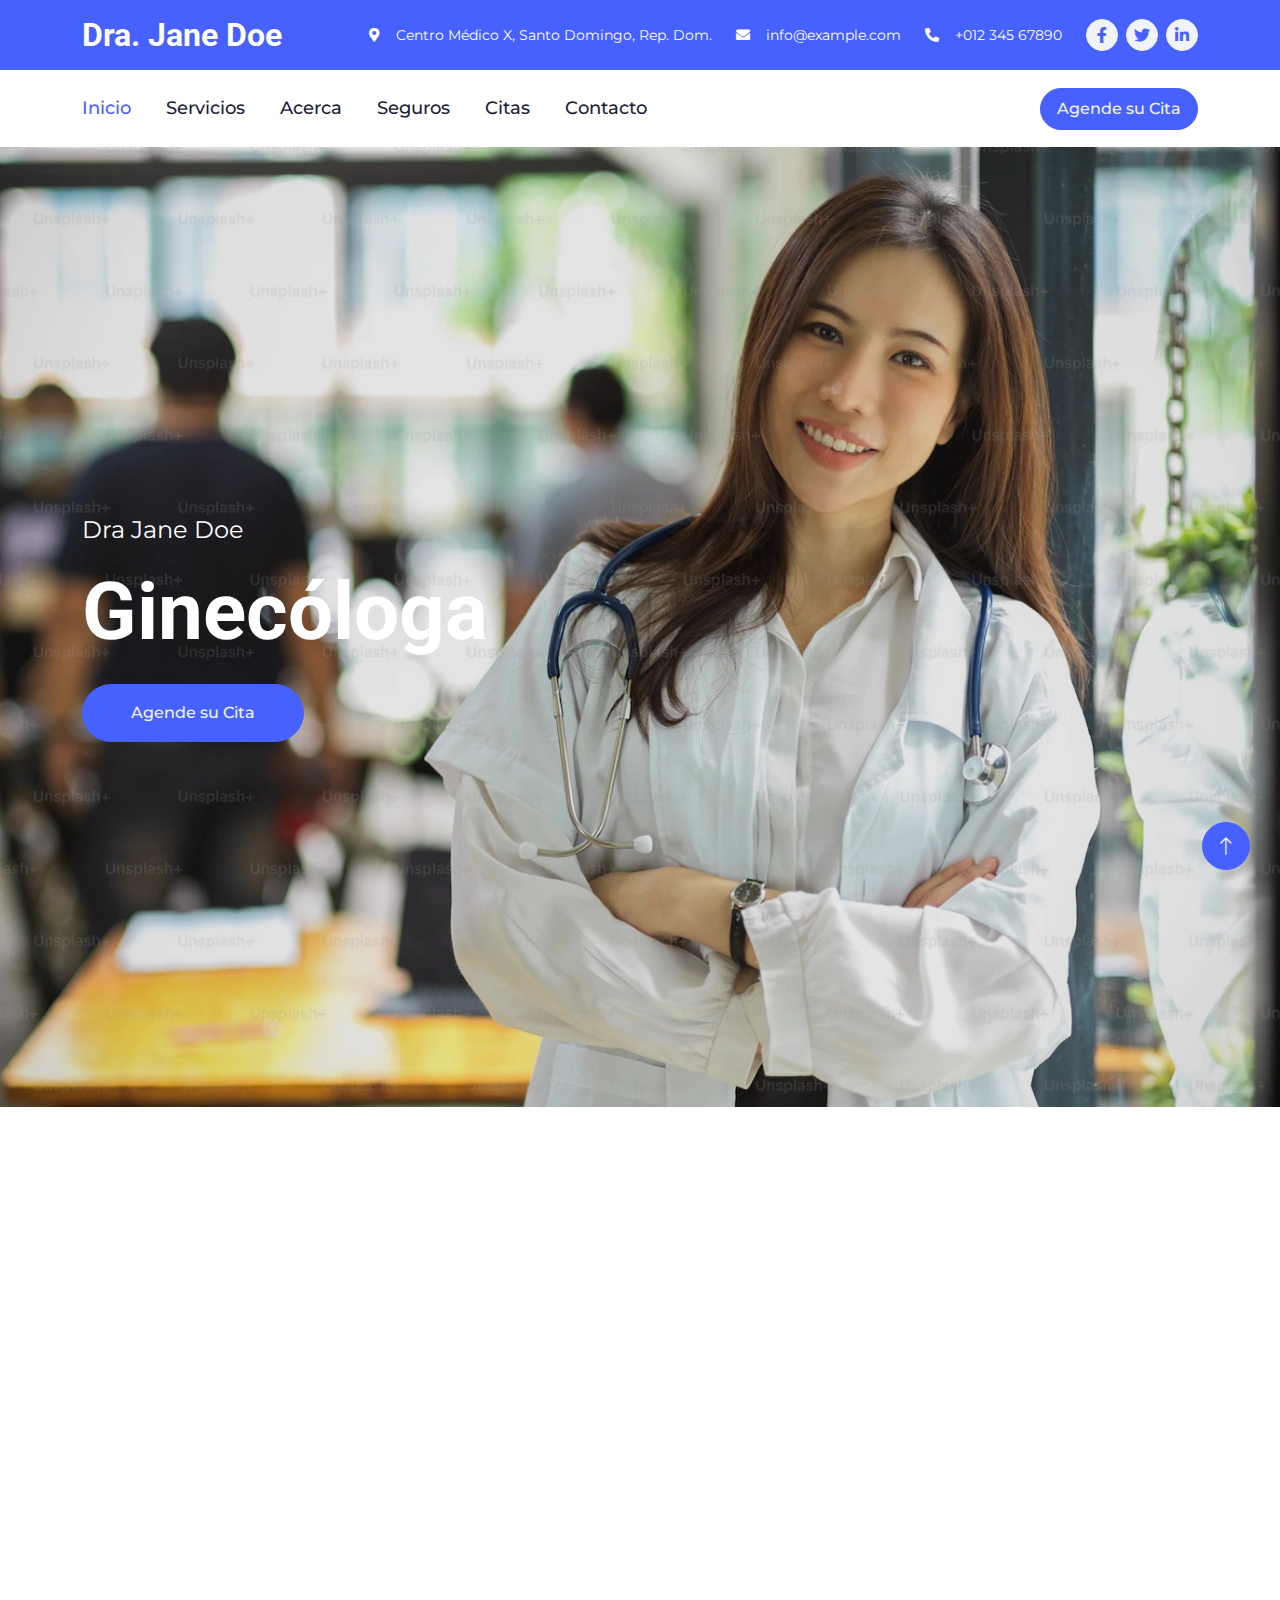
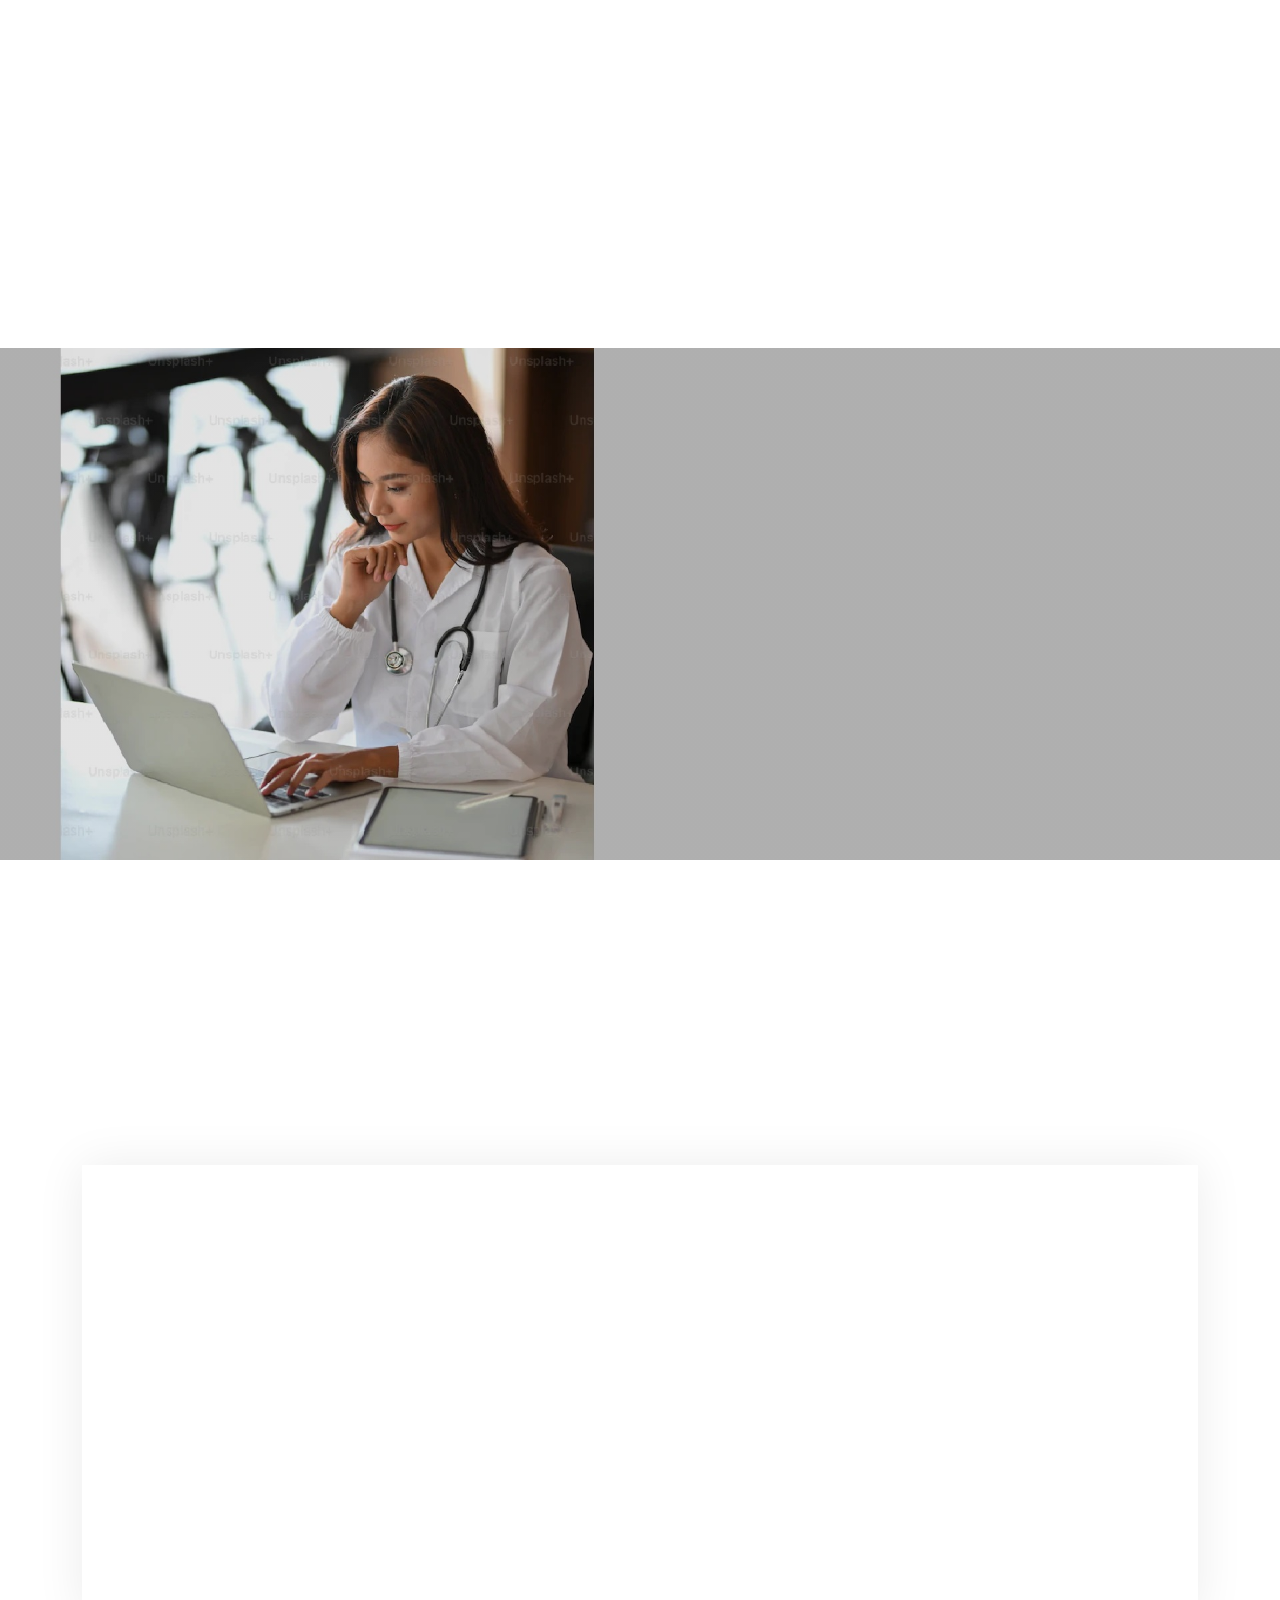
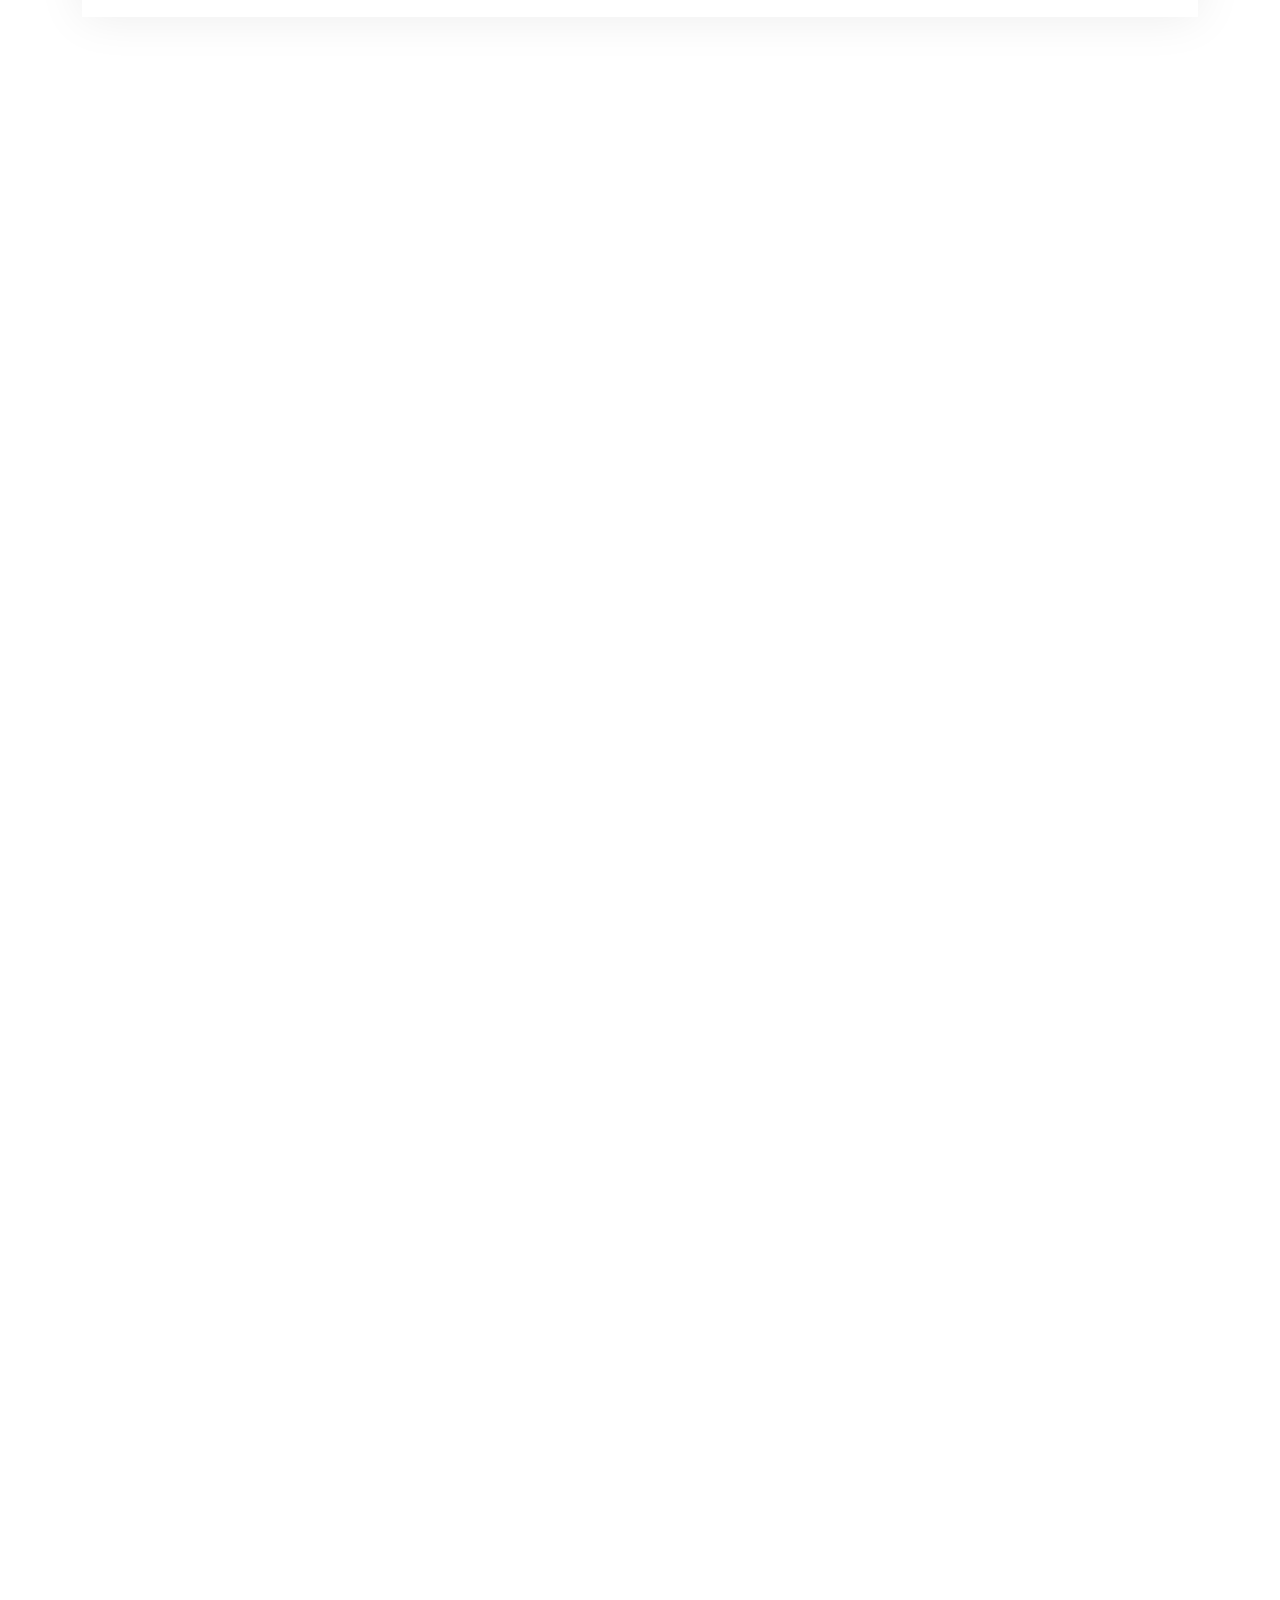
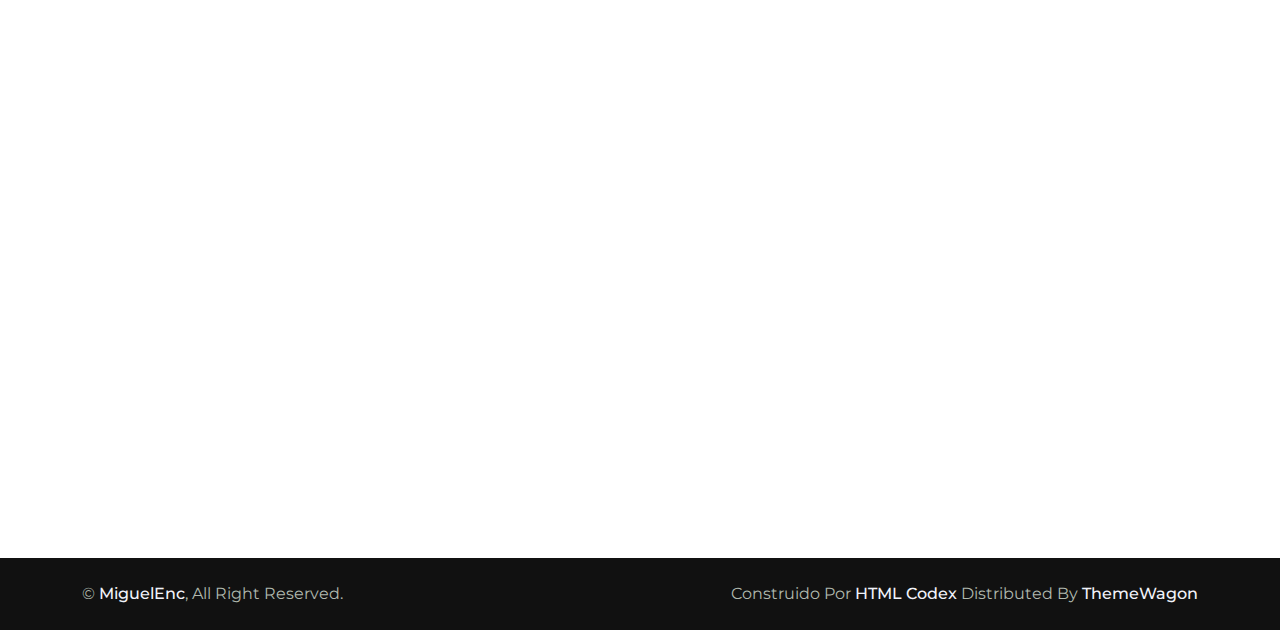
==== doctors-demo/index.html @ ed8a7dd4 "rename doctors demo folder" ====
<!DOCTYPE html>
<html lang="en">

<head>
    <meta charset="utf-8">
    <title>Dr. Jane Doe</title>
    <meta content="width=device-width, initial-scale=1.0" name="viewport">
    <meta content="" name="keywords">
    <meta content="" name="description">

    <!-- Favicon -->
    <link href="img/favicon.ico" rel="icon">

    <!-- Google Web Fonts -->
    <link rel="preconnect" href="https://fonts.googleapis.com">
    <link rel="preconnect" href="https://fonts.gstatic.com" crossorigin>
    <link
        href="https://fonts.googleapis.com/css2?family=Montserrat:wght@400;500&family=Roboto:wght@500;700&display=swap"
        rel="stylesheet">

    <!-- Icon Font Stylesheet -->
    <link href="https://cdnjs.cloudflare.com/ajax/libs/font-awesome/5.10.0/css/all.min.css" rel="stylesheet">
    <link href="https://cdn.jsdelivr.net/npm/bootstrap-icons@1.4.1/font/bootstrap-icons.css" rel="stylesheet">

    <!-- Libraries Stylesheet -->
    <link href="lib/animate/animate.min.css" rel="stylesheet">
    <link href="lib/owlcarousel/assets/owl.carousel.min.css" rel="stylesheet">
    <link href="lib/lightbox/css/lightbox.min.css" rel="stylesheet">

    <!-- Customized Bootstrap Stylesheet -->
    <link href="css/bootstrap.min.css" rel="stylesheet">

    <!-- Template Stylesheet -->
    <link href="css/style.css" rel="stylesheet">
</head>

<body>
    <!-- Spinner Start -->
    <div id="spinner"
        class="show bg-white position-fixed translate-middle w-100 vh-100 top-50 start-50 d-flex align-items-center justify-content-center">
        <div class="spinner-border text-primary" role="status" style="width: 3rem; height: 3rem;"></div>
    </div>
    <!-- Spinner End -->


    <!-- Topbar Start -->
    <div class="container-fluid bg-primary text-white d-none d-lg-flex">
        <div class="container py-3">
            <div class="d-flex align-items-center">
                <a href="index.html">
                    <h2 class="text-white fw-bold m-0">Dra. Jane Doe</h2>
                </a>
                <div class="ms-auto d-flex align-items-center">
                    <small class="ms-4"><i class="fa fa-map-marker-alt me-3"></i>Centro Médico X, Santo Domingo, Rep. Dom.</small>
                    <small class="ms-4"><i class="fa fa-envelope me-3"></i>info@example.com</small>
                    <small class="ms-4"><i class="fa fa-phone-alt me-3"></i>+012 345 67890</small>
                    <div class="ms-3 d-flex">
                        <a class="btn btn-sm-square btn-light text-primary rounded-circle ms-2" href=""><i
                                class="fab fa-facebook-f"></i></a>
                        <a class="btn btn-sm-square btn-light text-primary rounded-circle ms-2" href=""><i
                                class="fab fa-twitter"></i></a>
                        <a class="btn btn-sm-square btn-light text-primary rounded-circle ms-2" href=""><i
                                class="fab fa-linkedin-in"></i></a>
                    </div>
                </div>
            </div>
        </div>
    </div>
    <!-- Topbar End -->


    <!-- Navbar Start -->
    <div class="container-fluid bg-white sticky-top">
        <div class="container">
            <nav class="navbar navbar-expand-lg bg-white navbar-light p-lg-0">
                <a href="index.html" class="navbar-brand d-lg-none">
                    <h1 class="fw-bold m-0">Dra. Jane Doe</h1>
                </a>
                <button type="button" class="navbar-toggler me-0" data-bs-toggle="collapse"
                    data-bs-target="#navbarCollapse">
                    <span class="navbar-toggler-icon"></span>
                </button>
                <div class="collapse navbar-collapse" id="navbarCollapse">
                    <div class="navbar-nav">
                        <a href="index.html" class="nav-item nav-link active">Inicio</a>
                        <a href="#servicios" class="nav-item nav-link">Servicios</a>
                        <a href="#about" class="nav-item nav-link">Acerca</a>
                        <a href="#seguros" class="nav-item nav-link">Seguros</a>
                        <a href="#citas" class="nav-item nav-link">Citas</a>
                        <a href="#contact" class="nav-item nav-link">Contacto</a>
                    </div>
                    <div class="ms-auto d-none d-lg-block">
                        <a href="#citas" class="btn btn-primary rounded-pill py-2 px-3">Agende su Cita</a>
                    </div>
                </div>
            </nav>
        </div>
    </div>
    <!-- Navbar End -->


    <!-- Carousel Start -->
    <div class="container-fluid px-0 mb-5">
        <div id="header-carousel" class="carousel slide carousel-fade" data-bs-ride="carousel">
            <div class="carousel-inner">
                <div class="carousel-item active">
                    <img class="w-100" src="img/doctor-landing.jpg" alt="Image">
                    <div class="carousel-caption">
                        <div class="container">
                            <div class="row justify-content-start">
                                <div class="col-lg-7 text-start">
                                    <p class="fs-4 text-white animated slideInRight">Dra Jane Doe</p>
                                    <h1 class="display-1 text-white mb-4 animated slideInRight">Ginecóloga</h1>
                                    <a href="#citas"
                                        class="btn btn-primary rounded-pill py-3 px-5 animated slideInRight">Agende su Cita</a>
                                </div>
                            </div>
                        </div>
                    </div>
                </div>
            </div>
        </div>
    </div>
    <!-- Carousel End -->


    <!-- Service Start -->
    <div class="container-xxl py-5" id="servicios">
        <div class="container">
            <div class="text-center mx-auto wow fadeInUp" data-wow-delay="0.1s" style="max-width: 500px;">
                <p class="fs-5 fw-medium text-primary">Servicios</p>
                <h1 class="display-5 mb-5">Procedimientos que realizo</h1>
            </div>
            <div class="row g-4">
                <div class="col-lg-4 col-md-6 wow fadeInUp" data-wow-delay="0.1s">
                    <div class="service-item position-relative h-100">
                        <div class="service-text rounded p-5">
                            <!-- <div class="btn-square bg-light rounded-circle mx-auto mb-4"
                                style="width: 64px; height: 64px;">
                                <img class="img-fluid" src="img/icon/icon-5.png" alt="Icon">
                            </div> -->
                            <h5 class="mb-3">Procedimiento 1</h4>
                                <p class="mb-0">Erat ipsum justo amet duo et elitr dolor, est duo duo eos lorem sed diam
                                    stet</p>
                        </div>
                        <!-- <div class="service-btn rounded-0 rounded-bottom">
                            <a class="text-primary fw-medium" href="">Read More<i
                                    class="bi bi-chevron-double-right ms-2"></i></a>
                        </div> -->
                    </div>
                </div>
                <div class="col-lg-4 col-md-6 wow fadeInUp" data-wow-delay="0.3s">
                    <div class="service-item position-relative h-100">
                        <div class="service-text rounded p-5">
                            <!-- <div class="btn-square bg-light rounded-circle mx-auto mb-4"
                                style="width: 64px; height: 64px;">
                                <img class="img-fluid" src="img/icon/icon-6.png" alt="Icon">
                            </div> -->
                            <h5 class="mb-3">Procedimiento 2</h4>
                                <p class="mb-0">Erat ipsum justo amet duo et elitr dolor, est duo duo eos lorem sed diam
                                    stet</p>
                        </div>
                        <!-- <div class="service-btn rounded-0 rounded-bottom">
                            <a class="text-primary fw-medium" href="">Read More<i
                                    class="bi bi-chevron-double-right ms-2"></i></a>
                        </div> -->
                    </div>
                </div>
                <div class="col-lg-4 col-md-6 wow fadeInUp" data-wow-delay="0.5s">
                    <div class="service-item position-relative h-100">
                        <div class="service-text rounded p-5">
                            <!-- <div class="btn-square bg-light rounded-circle mx-auto mb-4"
                                style="width: 64px; height: 64px;">
                                <img class="img-fluid" src="img/icon/icon-7.png" alt="Icon">
                            </div> -->
                            <h5 class="mb-3">Procedimiento 3</h4>
                                <p class="mb-0">Erat ipsum justo amet duo et elitr dolor, est duo duo eos lorem sed diam
                                    stet</p>
                        </div>
                        <!-- <div class="service-btn rounded-0 rounded-bottom">
                            <a class="text-primary fw-medium" href="">Read More<i
                                    class="bi bi-chevron-double-right ms-2"></i></a>
                        </div> -->
                    </div>
                </div>
                <div class="col-lg-4 col-md-6 wow fadeInUp" data-wow-delay="0.1s">
                    <div class="service-item position-relative h-100">
                        <div class="service-text rounded p-5">
                            <!-- <div class="btn-square bg-light rounded-circle mx-auto mb-4"
                                style="width: 64px; height: 64px;">
                                <img class="img-fluid" src="img/icon/icon-8.png" alt="Icon">
                            </div> -->
                            <h5 class="mb-3">Procedimiento 4</h4>
                                <p class="mb-0">Erat ipsum justo amet duo et elitr dolor, est duo duo eos lorem sed diam
                                    stet</p>
                        </div>
                        <!-- <div class="service-btn rounded-0 rounded-bottom">
                            <a class="text-primary fw-medium" href="">Read More<i
                                    class="bi bi-chevron-double-right ms-2"></i></a>
                        </div> -->
                    </div>
                </div>
                <div class="col-lg-4 col-md-6 wow fadeInUp" data-wow-delay="0.3s">
                    <div class="service-item position-relative h-100">
                        <div class="service-text rounded p-5">
                            <!-- <div class="btn-square bg-light rounded-circle mx-auto mb-4"
                                style="width: 64px; height: 64px;">
                                <img class="img-fluid" src="img/icon/icon-9.png" alt="Icon">
                            </div> -->
                            <h5 class="mb-3">Procedimiento 5</h4>
                                <p class="mb-0">Erat ipsum justo amet duo et elitr dolor, est duo duo eos lorem sed diam
                                    stet</p>
                        </div>
                        <!-- <div class="service-btn rounded-0 rounded-bottom">
                            <a class="text-primary fw-medium" href="">Read More<i
                                    class="bi bi-chevron-double-right ms-2"></i></a>
                        </div> -->
                    </div>
                </div>
                <div class="col-lg-4 col-md-6 wow fadeInUp" data-wow-delay="0.5s">
                    <div class="service-item position-relative h-100">
                        <div class="service-text rounded p-5">
                            <!-- <div class="btn-square bg-light rounded-circle mx-auto mb-4"
                                style="width: 64px; height: 64px;">
                                <img class="img-fluid" src="img/icon/icon-10.png" alt="Icon">
                            </div> -->
                            <h5 class="mb-3">Procedimiento 6</h4>
                                <p class="mb-0">Erat ipsum justo amet duo et elitr dolor, est duo duo eos lorem sed diam
                                    stet</p>
                        </div>
                        <!-- <div class="service-btn rounded-0 rounded-bottom">
                            <a class="text-primary fw-medium" href="">Read More<i
                                    class="bi bi-chevron-double-right ms-2"></i></a>
                        </div> -->
                    </div>
                </div>
            </div>
        </div>
    </div>
    <!-- Service End -->

    <!-- About Start -->
    <div class="container-xxl about my-5" id="about">
        <div class="container">
            <div class="row g-0">
                <div class="col-lg-6 offset-lg-6 pt-lg-5 wow fadeIn" data-wow-delay="0.5s">
                    <div class="bg-white rounded-top rounded-bottom p-5 mt-lg-5 mb-lg-5">
                        <p class="fs-5 fw-medium text-primary">Acerca de mi</p>
                        <h1 class="display-6 mb-4">Mi trayectoria</h1>
                        <p class="mb-4">Tempor erat elitr rebum at clita. Diam dolor diam ipsum sit. Aliqu diam amet
                            diam et eos. Clita erat ipsum et lorem et sit, sed stet lorem sit clita duo justo</p>
                        <a class="btn btn-primary rounded-pill py-3 px-5" href="">Agenda tu cita</a>
                    </div>
                </div>
            </div>
        </div>
    </div>
    <!-- About End -->

    <!-- Features Start -->
    <div class="container-xxl py-5" id="seguros">
        <div class="container">
            <div class="text-center mx-auto wow fadeInUp" data-wow-delay="0.1s" style="max-width: 500px;">
                <p class="fs-5 fw-medium text-primary">Seguros</p>
                <h1 class="display-5 mb-5">Aseguradoras de Salud</h1>
            </div>
            <div class="row g-0 feature-row">
                <div class="col-md-6 col-lg-3 wow fadeIn" data-wow-delay="0.1s">
                    <div class="feature-item border h-100 p-5">
                        <div class="btn-square bg-light rounded-circle mb-4" style="width: 64px; height: 64px;">
                            <img class="img-fluid" src="img/icon/icon-1.png" alt="Icon">
                        </div>
                        <h5 class="mb-3">SeNaSa</h5>
                        <!-- <p class="mb-0">Stet stet justo dolor sed duo. Ut clita sea sit ipsum diam</p> -->
                    </div>
                </div>
                <div class="col-md-6 col-lg-3 wow fadeIn" data-wow-delay="0.3s">
                    <div class="feature-item border h-100 p-5">
                        <div class="btn-square bg-light rounded-circle mb-4" style="width: 64px; height: 64px;">
                            <img class="img-fluid" src="img/icon/icon-2.png" alt="Icon">
                        </div>
                        <h5 class="mb-3">ARS Primera</h5>
                        <!-- <p class="mb-0">Stet stet justo dolor sed duo. Ut clita sea sit ipsum diam</p> -->
                    </div>
                </div>
                <div class="col-md-6 col-lg-3 wow fadeIn" data-wow-delay="0.5s">
                    <div class="feature-item border h-100 p-5">
                        <div class="btn-square bg-light rounded-circle mb-4" style="width: 64px; height: 64px;">
                            <img class="img-fluid" src="img/icon/icon-3.png" alt="Icon">
                        </div>
                        <h5 class="mb-3">ARS Universal</h5>
                        <!-- <p class="mb-0">Stet stet justo dolor sed duo. Ut clita sea sit ipsum diam</p> -->
                    </div>
                </div>
                <div class="col-md-6 col-lg-3 wow fadeIn" data-wow-delay="0.7s">
                    <div class="feature-item border h-100 p-5">
                        <div class="btn-square bg-light rounded-circle mb-4" style="width: 64px; height: 64px;">
                            <img class="img-fluid" src="img/icon/icon-4.png" alt="Icon">
                        </div>
                        <h5 class="mb-3">Maphre Salud ARS</h5>
                        <!-- <p class="mb-0">Stet stet justo dolor sed duo. Ut clita sea sit ipsum diam</p> -->
                    </div>
                </div>
                <div class="col-md-6 col-lg-3 wow fadeIn" data-wow-delay="0.1s">
                    <div class="feature-item border h-100 p-5">
                        <div class="btn-square bg-light rounded-circle mb-4" style="width: 64px; height: 64px;">
                            <img class="img-fluid" src="img/icon/icon-1.png" alt="Icon">
                        </div>
                        <h5 class="mb-3">ARS Humano</h5>
                        <!-- <p class="mb-0">Stet stet justo dolor sed duo. Ut clita sea sit ipsum diam</p> -->
                    </div>
                </div>
                <div class="col-md-6 col-lg-3 wow fadeIn" data-wow-delay="0.3s">
                    <div class="feature-item border h-100 p-5">
                        <div class="btn-square bg-light rounded-circle mb-4" style="width: 64px; height: 64px;">
                            <img class="img-fluid" src="img/icon/icon-2.png" alt="Icon">
                        </div>
                        <h5 class="mb-3">ARS FUTURO</h5>
                        <!-- <p class="mb-0">Stet stet justo dolor sed duo. Ut clita sea sit ipsum diam</p> -->
                    </div>
                </div>
                <div class="col-md-6 col-lg-3 wow fadeIn" data-wow-delay="0.5s">
                    <div class="feature-item border h-100 p-5">
                        <div class="btn-square bg-light rounded-circle mb-4" style="width: 64px; height: 64px;">
                            <img class="img-fluid" src="img/icon/icon-3.png" alt="Icon">
                        </div>
                        <h5 class="mb-3">ARS Reservas</h5>
                        <!-- <p class="mb-0">Stet stet justo dolor sed duo. Ut clita sea sit ipsum diam</p> -->
                    </div>
                </div>
                <div class="col-md-6 col-lg-3 wow fadeIn" data-wow-delay="0.7s">
                    <div class="feature-item border h-100 p-5">
                        <div class="btn-square bg-light rounded-circle mb-4" style="width: 64px; height: 64px;">
                            <img class="img-fluid" src="img/icon/icon-4.png" alt="Icon">
                        </div>
                        <h5 class="mb-3">ARS UASD</h5>
                        <!-- <p class="mb-0">Stet stet justo dolor sed duo. Ut clita sea sit ipsum diam</p> -->
                    </div>
                </div>
            </div>
        </div>
    </div>
    <!-- Features End -->

    <!-- Quote Start -->
    <div class="container-xxl py-5" id="citas">
        <div class="container">
            <div class="row g-5">
                <div class="col-lg-6 wow fadeInUp" data-wow-delay="0.1s">
                    <p class="fs-5 fw-medium text-primary">Citas</p>
                    <h1 class="display-5 mb-4">Agende su cita aquí!</h1>
                    <img class="img-fluid" src="img/ars.jpg" alt="Icon">
                    <!-- <a class="d-inline-flex align-items-center rounded overflow-hidden border border-primary" href="">
                        <span class="btn-lg-square bg-primary" style="width: 55px; height: 55px;">
                            <i class="fa fa-phone-alt text-white"></i>
                        </span>
                        <span class="fs-5 fw-medium mx-4">+012 345 6789</span>
                    </a> -->
                </div>
                <div class="col-lg-6 wow fadeInUp" data-wow-delay="0.5s">
                    <!-- Calendly inline widget begin -->
                    <div class="calendly-inline-widget" data-url="https://calendly.com/miguelencarnacion?hide_landing_page_details=1&hide_gdpr_banner=1" style="min-width:320px;height:700px;"></div>
                    <script type="text/javascript" src="https://assets.calendly.com/assets/external/widget.js" async></script>
                    <!-- Calendly inline widget end -->
                </div>
            </div>
        </div>
    </div>
    <!-- Quote Start -->

    <!-- Contact Start -->
    <div class="container-xxl py-5" id="contact">
        <div class="container">
            <div class="text-center mx-auto wow fadeInUp" data-wow-delay="0.1s" style="max-width: 500px;">
                <p class="fs-5 fw-medium text-primary">Contáctame</p>
                <h1 class="display-5 mb-5">Puede contactarme por éstas vías</h1>
            </div>
            <div class="row g-5">
                <div class="col-lg-6 wow fadeInUp" data-wow-delay="0.1s">
                    <h3 class="mb-4">Tienes alguna duda?</h3>
                    <p class="mb-4">Completa tus informaciones y déjame saber tu consulta.</p>
                    <form>
                        <div class="row g-3">
                            <div class="col-md-6">
                                <div class="form-floating">
                                    <input type="text" class="form-control" id="name" placeholder="Su Nombre">
                                    <label for="name">Su Nombre</label>
                                </div>
                            </div>
                            <div class="col-md-6">
                                <div class="form-floating">
                                    <input type="email" class="form-control" id="email" placeholder="Su Correo Electrónico">
                                    <label for="email">Su Correo Electrónico</label>
                                </div>
                            </div>
                            <div class="col-12">
                                <div class="form-floating">
                                    <input type="text" class="form-control" id="subject" placeholder="Título">
                                    <label for="subject">Título</label>
                                </div>
                            </div>
                            <div class="col-12">
                                <div class="form-floating">
                                    <textarea class="form-control" placeholder="Leave a message here" id="message" style="height: 200px"></textarea>
                                    <label for="message">Mensaje</label>
                                </div>
                            </div>
                            <div class="col-12">
                                <button class="btn btn-primary rounded-pill py-3 px-5" type="submit">Enviar Mensaje</button>
                            </div>
                        </div>
                    </form>
                </div>
                <div class="col-lg-6 wow fadeInUp" data-wow-delay="0.5s">
                    <h3 class="mb-4">Contact Details</h3>
                    <div class="d-flex border-bottom pb-3 mb-3">
                        <div class="flex-shrink-0 btn-square bg-primary rounded-circle">
                            <i class="fa fa-map-marker-alt text-white"></i>
                        </div>
                        <div class="ms-3">
                            <h6>Our Office</h6>
                            <span>123 Street, New York, USA</span>
                        </div>
                    </div>
                    <div class="d-flex border-bottom pb-3 mb-3">
                        <div class="flex-shrink-0 btn-square bg-primary rounded-circle">
                            <i class="fa fa-phone-alt text-white"></i>
                        </div>
                        <div class="ms-3">
                            <h6>Call Us</h6>
                            <span>+012 345 67890</span>
                        </div>
                    </div>
                    
                    <iframe class="w-100 rounded"
                    src="https://www.google.com/maps/embed?pb=!1m18!1m12!1m3!1d60545.25027927468!2d-69.98807932242768!3d18.48011930290792!2m3!1f0!2f0!3f0!3m2!1i1024!2i768!4f13.1!3m3!1m2!1s0x8eaf8838def1b6f5%3A0x29143f1c70ffcd9f!2sDistrito%20Nacional%2C%20Santo%20Domingo!5e0!3m2!1ses-419!2sdo!4v1692072017575!5m2!1ses-419!2sdo"
                    frameborder="0" style="min-height: 300px; border:0;" allowfullscreen="" aria-hidden="false"
                    tabindex="0"></iframe>
                </div>
            </div>
        </div>
    </div>
    <!-- Contact End -->


    <!-- Footer Start -->
    <div class="container-fluid bg-dark footer mt-5 py-5 wow fadeIn" data-wow-delay="0.1s">
        <div class="container py-5">
            <div class="row g-5">
                <div class="col-lg-3 col-md-6">
                    <h4 class="text-white mb-4">Mi Consultorio</h4>
                    <p class="mb-2"><i class="fa fa-map-marker-alt me-3"></i>123 Street, New York, USA</p>
                    <p class="mb-2"><i class="fa fa-phone-alt me-3"></i>+012 345 67890</p>
                    <p class="mb-2"><i class="fa fa-envelope me-3"></i>info@example.com</p>
                    <div class="d-flex pt-3">
                        <a class="btn btn-square btn-light rounded-circle me-2" href=""><i
                                class="fab fa-twitter"></i></a>
                        <a class="btn btn-square btn-light rounded-circle me-2" href=""><i
                                class="fab fa-facebook-f"></i></a>
                        <a class="btn btn-square btn-light rounded-circle me-2" href=""><i
                                class="fab fa-youtube"></i></a>
                        <a class="btn btn-square btn-light rounded-circle me-2" href=""><i
                                class="fab fa-linkedin-in"></i></a>
                    </div>
                </div>
                <!-- <div class="col-lg-3 col-md-6">
                    <h4 class="text-white mb-4">Quick Links</h4>
                    <a class="btn btn-link" href="">About Us</a>
                    <a class="btn btn-link" href="">Contact Us</a>
                    <a class="btn btn-link" href="">Our Services</a>
                    <a class="btn btn-link" href="">Terms & Condition</a>
                    <a class="btn btn-link" href="">Support</a>
                </div> -->
                <div class="col-lg-3 col-md-6">
                    <h4 class="text-white mb-4">Horario de servicio</h4>
                    <p class="mb-1">Lunes - Viernes</p>
                    <h6 class="text-light">09:00 am - 07:00 pm</h6>
                    <p class="mb-1">Sábados</p>
                    <h6 class="text-light">09:00 am - 12:00 pm</h6>
                    <p class="mb-1">Domingos</p>
                    <h6 class="text-light">Cerrado</h6>
                </div>
            </div>
        </div>
    </div>
    <!-- Footer End -->


    <!-- Copyright Start -->
    <div class="container-fluid copyright py-4">
        <div class="container">
            <div class="row">
                <div class="col-md-6 text-center text-md-start mb-3 mb-md-0">
                    &copy; <a class="fw-medium text-light" >MiguelEnc</a>, All Right Reserved.
                </div>
                <div class="col-md-6 text-center text-md-end">
                    <!--/*** This template is free as long as you keep the footer author’s credit link/attribution link/backlink. If you'd like to use the template without the footer author’s credit link/attribution link/backlink, you can purchase the Credit Removal License from "https://htmlcodex.com/credit-removal". Thank you for your support. ***/-->
                    Construido Por <a class="fw-medium text-light" href="https://htmlcodex.com">HTML Codex</a>
                    Distributed By <a class="fw-medium text-light" href="https://themewagon.com">ThemeWagon</a>
                </div>
            </div>
        </div>
    </div>
    <!-- Copyright End -->


    <!-- Back to Top -->
    <a href="#" class="btn btn-lg btn-primary btn-lg-square rounded-circle back-to-top">
        <i class="bi bi-arrow-up"></i>
    </a>


    <!-- JavaScript Libraries -->
    <script src="https://ajax.googleapis.com/ajax/libs/jquery/3.6.1/jquery.min.js"></script>
    <script src="https://cdn.jsdelivr.net/npm/bootstrap@5.0.0/dist/js/bootstrap.bundle.min.js"></script>
    <script src="lib/wow/wow.min.js"></script>
    <script src="lib/easing/easing.min.js"></script>
    <script src="lib/waypoints/waypoints.min.js"></script>
    <script src="lib/owlcarousel/owl.carousel.min.js"></script>
    <script src="lib/lightbox/js/lightbox.min.js"></script>

    <!-- Template Javascript -->
    <script src="js/main.js"></script>
</body>

</html>
---- doctors-demo/css/style.css ----
/********** Template CSS **********/
:root {
    --primary: #4761FF;
    --secondary: #555555;
    --light: #F1F3FA;
    --dark: #1C2035;
}

.back-to-top {
    position: fixed;
    display: none;
    right: 30px;
    bottom: 30px;
    z-index: 99;
}

.fw-medium {
    font-weight: 500;
}


/*** Spinner ***/
#spinner {
    opacity: 0;
    visibility: hidden;
    transition: opacity .5s ease-out, visibility 0s linear .5s;
    z-index: 99999;
}

#spinner.show {
    transition: opacity .5s ease-out, visibility 0s linear 0s;
    visibility: visible;
    opacity: 1;
}


/*** Button ***/
.btn {
    transition: .5s;
    font-weight: 500;
}

.btn-primary,
.btn-outline-primary:hover {
    color: var(--light);
}

.btn-secondary,
.btn-outline-secondary:hover {
    color: var(--dark);
}

.btn-square {
    width: 38px;
    height: 38px;
}

.btn-sm-square {
    width: 32px;
    height: 32px;
}

.btn-lg-square {
    width: 48px;
    height: 48px;
}

.btn-square,
.btn-sm-square,
.btn-lg-square {
    padding: 0;
    display: flex;
    align-items: center;
    justify-content: center;
    font-weight: normal;
}


/*** Navbar ***/
.sticky-top {
    top: -100px;
    transition: .5s;
}

.navbar .navbar-nav .nav-link {
    margin-right: 35px;
    padding: 25px 0;
    color: var(--dark);
    font-size: 18px;
    font-weight: 500;
    outline: none;
}

.navbar .navbar-nav .nav-link:hover,
.navbar .navbar-nav .nav-link.active {
    color: var(--primary);
}

.navbar .dropdown-toggle::after {
    border: none;
    content: "\f107";
    font-family: "Font Awesome 5 Free";
    font-weight: 900;
    vertical-align: middle;
    margin-left: 8px;
}

@media (max-width: 991.98px) {
    .navbar .navbar-nav .nav-link  {
        margin-right: 0;
        padding: 10px 0;
    }

    .navbar .navbar-nav {
        margin-top: 15px;
        border-top: 1px solid #EEEEEE;
    }
}

@media (min-width: 992px) {
    .navbar .nav-item .dropdown-menu {
        display: block;
        border: none;
        margin-top: 0;
        top: 150%;
        opacity: 0;
        visibility: hidden;
        transition: .5s;
    }

    .navbar .nav-item:hover .dropdown-menu {
        top: 100%;
        visibility: visible;
        transition: .5s;
        opacity: 1;
    }
}


/*** Header ***/
.carousel-caption {
    top: 0;
    left: 0;
    right: 0;
    bottom: 0;
    display: flex;
    align-items: center;
    background: rgba(0, 0, 0, .1);
    z-index: 1;
}

.carousel-control-prev,
.carousel-control-next {
    width: 15%;
}

.carousel-control-prev-icon,
.carousel-control-next-icon {
    width: 3.5rem;
    height: 3.5rem;
    border-radius: 3.5rem;
    background-color: var(--primary);
    border: 15px solid var(--primary);
}

@media (max-width: 768px) {
    #header-carousel .carousel-item {
        position: relative;
        min-height: 450px;
    }
    
    #header-carousel .carousel-item img {
        position: absolute;
        width: 100%;
        height: 100%;
        object-fit: cover;
    }
}

.page-header {
    background: linear-gradient(rgba(0, 0, 0, .1), rgba(0, 0, 0, .1)), url(../img/carousel-1.jpg) center center no-repeat;
    background-size: cover;
}

.page-header .breadcrumb-item+.breadcrumb-item::before {
    color: var(--light);
}

.page-header .breadcrumb-item,
.page-header .breadcrumb-item a {
    font-size: 18px;
    color: var(--light);
}


/*** Features ***/
.feature-row {
    box-shadow: 0 0 45px rgba(0, 0, 0, .08);
}

.feature-item {
    border-color: rgba(0, 0, 0, .03) !important;
}


/*** About ***/
.about {
    background: linear-gradient(rgba(0, 0, 0, .1), rgba(0, 0, 0, .1)), url(../img/about.jpg) left center no-repeat;
    background-size: cover;
}

.btn-play {
    position: relative;
    display: block;
    box-sizing: content-box;
    width: 36px;
    height: 46px;
    border-radius: 100%;
    border: none;
    outline: none !important;
    padding: 18px 20px 20px 28px;
    background: var(--primary);
}

.btn-play:before {
    content: "";
    position: absolute;
    z-index: 0;
    left: 50%;
    top: 50%;
    transform: translateX(-50%) translateY(-50%);
    display: block;
    width: 90px;
    height: 90px;
    background: var(--primary);
    border-radius: 100%;
    animation: pulse-border 1500ms ease-out infinite;
}

.btn-play:after {
    content: "";
    position: absolute;
    z-index: 1;
    left: 50%;
    top: 50%;
    transform: translateX(-50%) translateY(-50%);
    display: block;
    width: 90px;
    height: 90px;
    background: var(--primary);
    border-radius: 100%;
    transition: all 200ms;
}

.btn-play span {
    display: block;
    position: relative;
    z-index: 3;
    width: 0;
    height: 0;
    left: 3px;
    border-left: 30px solid #FFFFFF;
    border-top: 18px solid transparent;
    border-bottom: 18px solid transparent;
}

@keyframes pulse-border {
    0% {
        transform: translateX(-50%) translateY(-50%) translateZ(0) scale(1);
        opacity: 1;
    }

    100% {
        transform: translateX(-50%) translateY(-50%) translateZ(0) scale(2);
        opacity: 0;
    }
}

.modal-video .modal-dialog {
    position: relative;
    max-width: 800px;
    margin: 60px auto 0 auto;
}

.modal-video .modal-body {
    position: relative;
    padding: 0px;
}

.modal-video .close {
    position: absolute;
    width: 30px;
    height: 30px;
    right: 0px;
    top: -30px;
    z-index: 999;
    font-size: 30px;
    font-weight: normal;
    color: #FFFFFF;
    background: #000000;
    opacity: 1;
}


/*** Service ***/
.service-item .service-text {
    position: relative;
    width: 100%;
    top: 0;
    left: 0;
    text-align: center;
    background: #FFFFFF;
    box-shadow: 0 0 45px rgba(0, 0, 0, .06);
    transition: .5s;
    z-index: 2;
}

.service-item:hover .service-text {
    top: -1.5rem;
}

.service-item .service-text h5 {
    transition: .5s;
}

.service-item:hover .service-text h5 {
    color: var(--primary);
}

.service-item .service-btn {
    position: absolute;
    width: 80%;
    height: 3rem;
    left: 10%;
    bottom: 0;
    display: flex;
    align-items: center;
    justify-content: center;
    background: #FFFFFF;
    box-shadow: 0 0 45px rgba(0, 0, 0, .07);
    transition: .5s;
    z-index: 1;
}

.service-item:hover .service-btn {
    bottom: -1.5rem;
}


/*** Project ***/
.project-item {
    position: relative;
    border-radius: 8px;
    overflow: hidden;
    box-shadow: 0 0 45px rgba(0, 0, 0, .07);
}

.project-item .project-overlay {
    position: absolute;
    width: 100%;
    height: 100%;
    top: 0;
    left: 0;
    display: flex;
    align-items: center;
    justify-content: center;
    background: rgba(0, 0, 0, .5);
    opacity: 0;
    padding-top: 60px;
    transition: .5s;
}

.project-item:hover .project-overlay {
    opacity: 1;
    padding-top: 0;
}

.project-carousel .owl-nav {
    position: absolute;
    top: -100px;
    right: 0;
    display: flex;
}

.project-carousel .owl-nav .owl-prev,
.project-carousel .owl-nav .owl-next {
    margin-left: 15px;
    width: 55px;
    height: 55px;
    display: flex;
    align-items: center;
    justify-content: center;
    color: var(--secondary);
    border-radius: 55px;
    box-shadow: 0 0 45px rgba(0, 0, 0, .15);
    font-size: 25px;
    transition: .5s;
}

.project-carousel .owl-nav .owl-prev:hover,
.project-carousel .owl-nav .owl-next:hover {
    background: var(--primary);
    color: #FFFFFF;
}

@media (max-width: 768px) {
    .project-carousel .owl-nav {
        top: -70px;
        right: auto;
        left: 50%;
        transform: translateX(-50%);
    }

    .project-carousel .owl-nav .owl-prev,
    .project-carousel .owl-nav .owl-next {
        margin: 0 7px;
        width: 45px;
        height: 45px;
        font-size: 20px;
    }
}


/*** Team ***/
.team-item {
    position: relative;
    text-align: center;
    box-shadow: 0 0 45px rgba(0, 0, 0, .07);
}

.team-item .team-social {
    position: absolute;
    padding: 0;
    top: 15px;
    left: 0;
    overflow: hidden;
}

.team-item .team-social li {
    list-style-type: none;
    margin-bottom: 10px;
    margin-left: -50px;
    opacity: 0;
    transition: .5s;
}

.team-item:hover .team-social li {
    margin-left: 15px;
    opacity: 1;
}

.team-item .team-social li .btn {
    background: #FFFFFF;
    color: var(--primary);
    border-radius: 40px;
    transition: .5s;
}

.team-item .team-social li .btn:hover {
    color: #FFFFFF;
    background: var(--primary);
}

.team-item .team-social li:nth-child(1) {
    transition-delay: .1s;
}

.team-item .team-social li:nth-child(2) {
    transition-delay: .2s;
}

.team-item .team-social li:nth-child(3) {
    transition-delay: .3s;
}

.team-item .team-social li:nth-child(4) {
    transition-delay: .4s;
}

.team-item .team-social li:nth-child(5) {
    transition-delay: .5s;
}


/*** Testimonial ***/
.testimonial-item {
    box-shadow: 0 0 45px rgba(0, 0, 0, .07);
    transition: .5s;
}

.owl-item .testimonial-item,
.testimonial-item * {
    transition: .5s;
}

.owl-item.center .testimonial-item,
.testimonial-item:hover {
    background: var(--primary);
}

.owl-item.center .testimonial-item *,
.testimonial-item:hover * {
    color: #FFFFFF !important;
}

.testimonial-item img {
    width: 100px !important;
    height: 100px !important;
    border-radius: 100px;
}

.testimonial-carousel .owl-nav {
    position: absolute;
    top: -100px;
    right: 0;
    display: flex;
}

.testimonial-carousel .owl-nav .owl-prev,
.testimonial-carousel .owl-nav .owl-next {
    margin-left: 15px;
    width: 55px;
    height: 55px;
    display: flex;
    align-items: center;
    justify-content: center;
    color: var(--secondary);
    border-radius: 55px;
    box-shadow: 0 0 45px rgba(0, 0, 0, .15);
    font-size: 25px;
    transition: .5s;
}

.testimonial-carousel .owl-nav .owl-prev:hover,
.testimonial-carousel .owl-nav .owl-next:hover {
    background: var(--primary);
    color: #FFFFFF;
}

@media (max-width: 768px) {
    .testimonial-carousel .owl-nav {
        top: -70px;
        right: auto;
        left: 50%;
        transform: translateX(-50%);
    }

    .testimonial-carousel .owl-nav .owl-prev,
    .testimonial-carousel .owl-nav .owl-next {
        margin: 0 7px;
        width: 45px;
        height: 45px;
        font-size: 20px;
    }
}


/*** Footer ***/
.footer {
    color: #B0B9AE;
}

.footer .btn.btn-link {
    display: block;
    margin-bottom: 5px;
    padding: 0;
    text-align: left;
    color: #B0B9AE;
    font-weight: normal;
    text-transform: capitalize;
    transition: .3s;
}

.footer .btn.btn-link::before {
    position: relative;
    content: "\f105";
    font-family: "Font Awesome 5 Free";
    font-weight: 900;
    margin-right: 10px;
}

.footer .btn.btn-link:hover {
    color: var(--light);
    letter-spacing: 1px;
    box-shadow: none;
}

.copyright {
    color: #B0B9AE;
}

.copyright {
    background: #111111;
}

.copyright a:hover {
    color: var(--primary) !important;
}
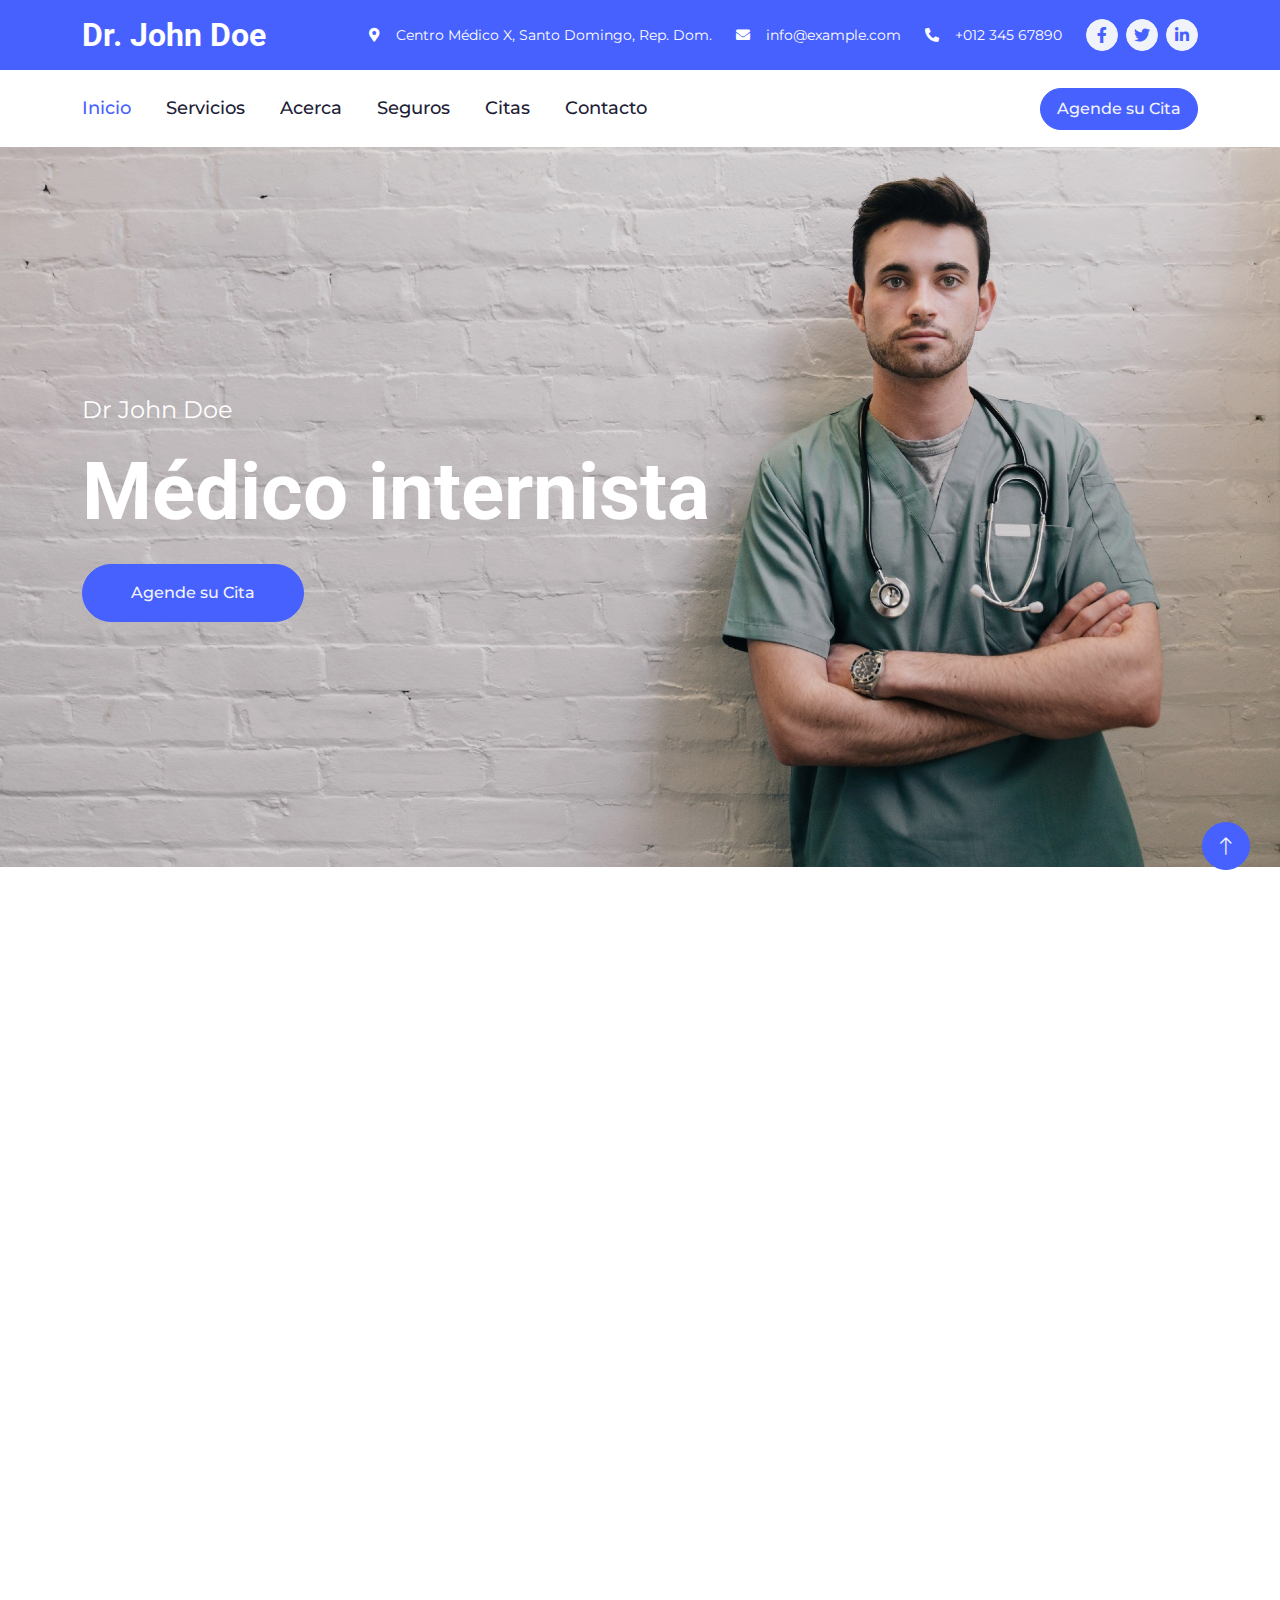
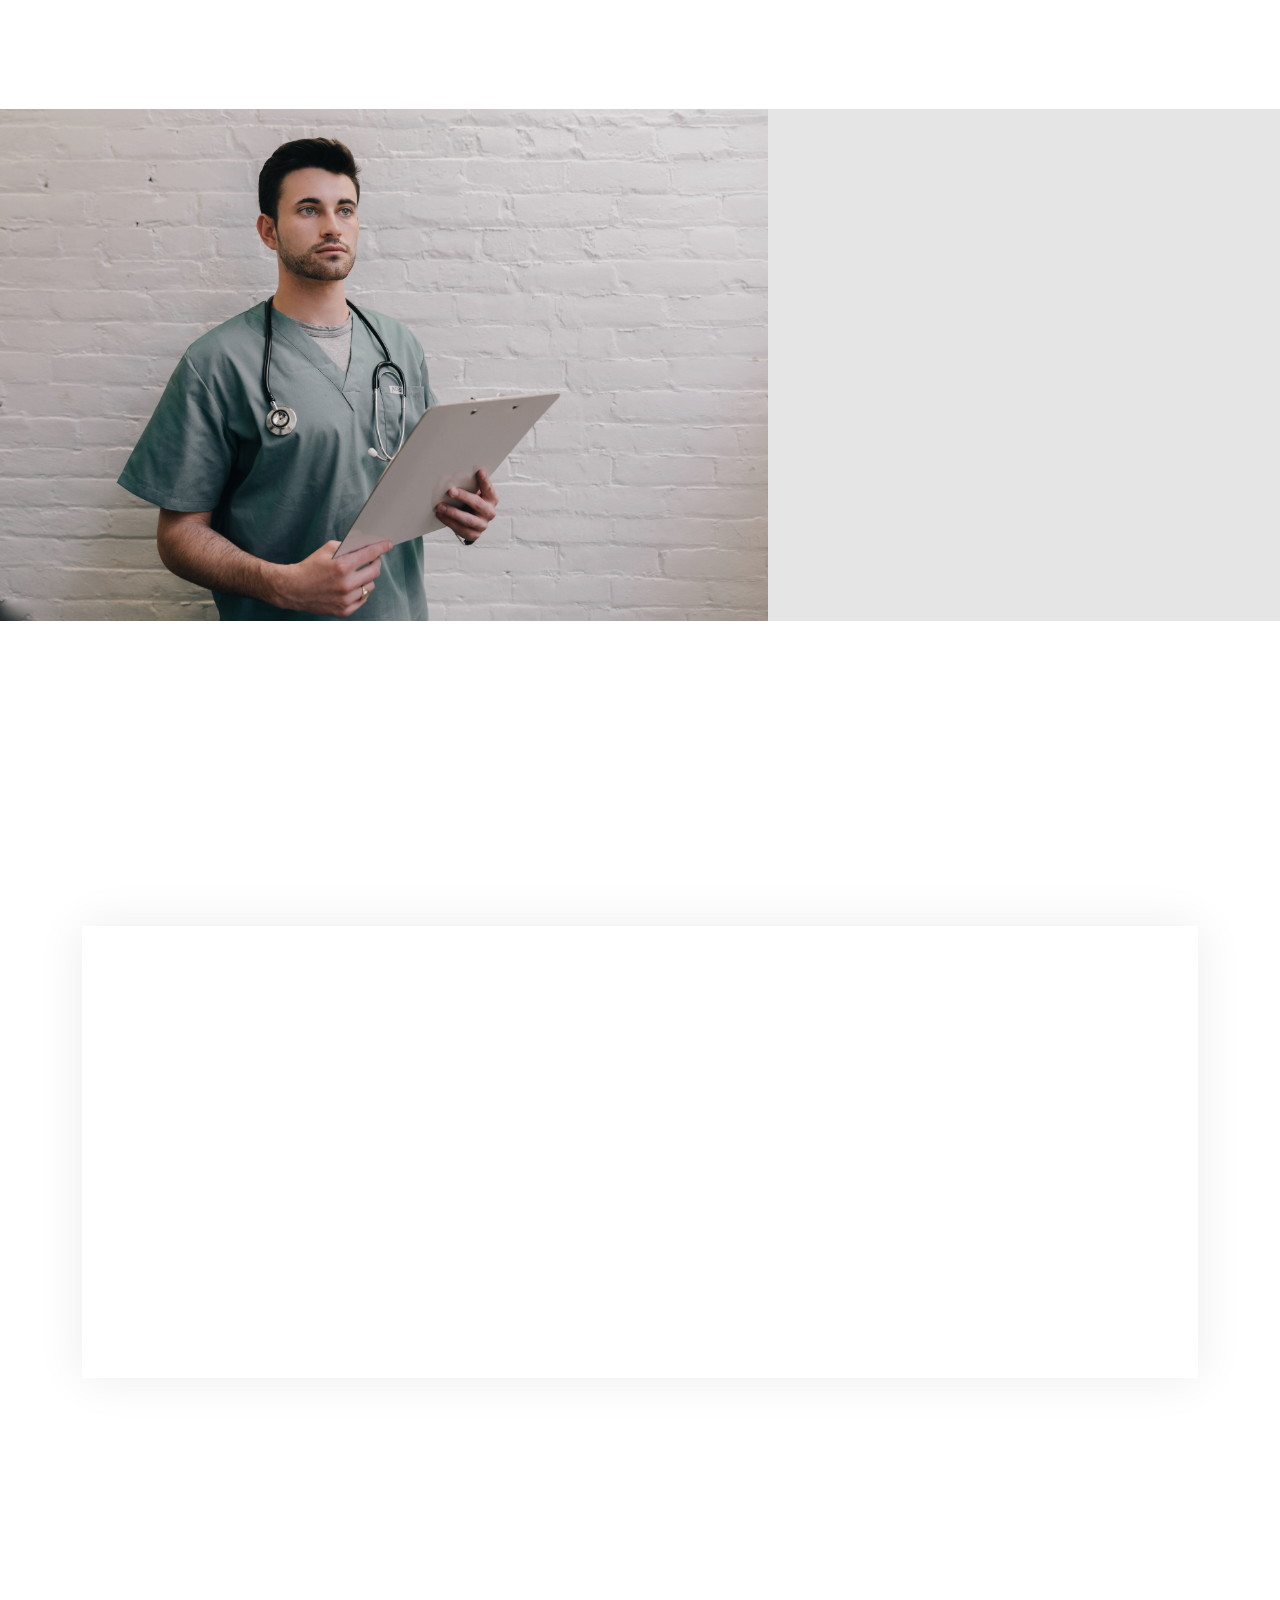
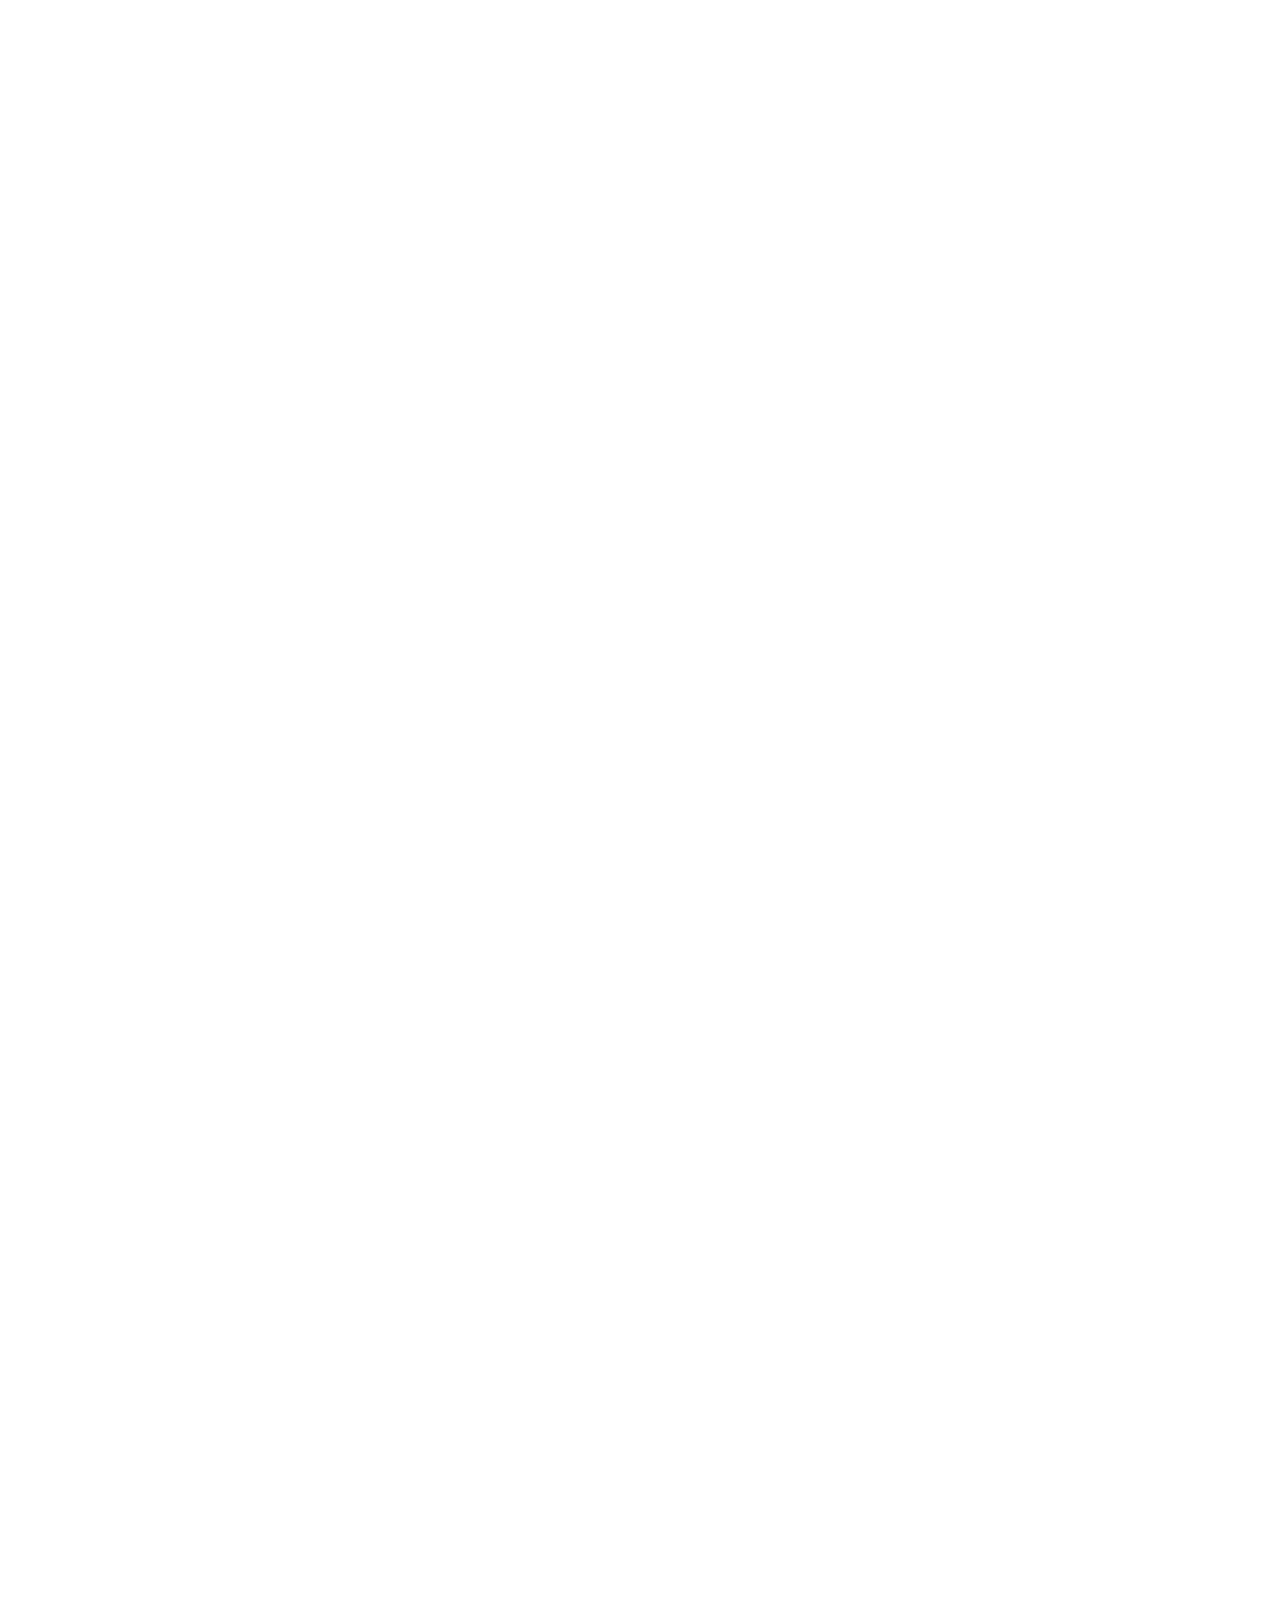
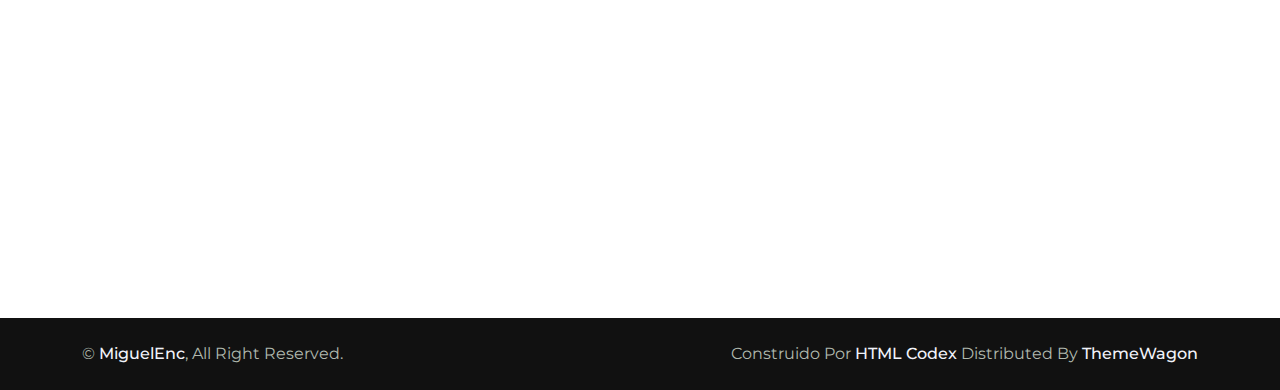
==== commit a626a12e: "update doctor images" ====
--- a/doctors-demo/index.html
+++ b/doctors-demo/index.html
@@ -48,7 +48,7 @@
         <div class="container py-3">
             <div class="d-flex align-items-center">
                 <a href="index.html">
-                    <h2 class="text-white fw-bold m-0">Dra. Jane Doe</h2>
+                    <h2 class="text-white fw-bold m-0">Dr. John Doe</h2>
                 </a>
                 <div class="ms-auto d-flex align-items-center">
                     <small class="ms-4"><i class="fa fa-map-marker-alt me-3"></i>Centro Médico X, Santo Domingo, Rep. Dom.</small>
@@ -74,7 +74,7 @@
         <div class="container">
             <nav class="navbar navbar-expand-lg bg-white navbar-light p-lg-0">
                 <a href="index.html" class="navbar-brand d-lg-none">
-                    <h1 class="fw-bold m-0">Dra. Jane Doe</h1>
+                    <h1 class="fw-bold m-0">Dr. John Doe</h1>
                 </a>
                 <button type="button" class="navbar-toggler me-0" data-bs-toggle="collapse"
                     data-bs-target="#navbarCollapse">
@@ -104,13 +104,13 @@
         <div id="header-carousel" class="carousel slide carousel-fade" data-bs-ride="carousel">
             <div class="carousel-inner">
                 <div class="carousel-item active">
-                    <img class="w-100" src="img/doctor-landing.jpg" alt="Image">
+                    <img class="w-100" src="img/male-doctor-right-1080.jpg" alt="Image">
                     <div class="carousel-caption">
                         <div class="container">
                             <div class="row justify-content-start">
                                 <div class="col-lg-7 text-start">
-                                    <p class="fs-4 text-white animated slideInRight">Dra Jane Doe</p>
-                                    <h1 class="display-1 text-white mb-4 animated slideInRight">Ginecóloga</h1>
+                                    <p class="fs-4 text-white animated slideInRight">Dr John Doe</p>
+                                    <h1 class="display-1 text-white mb-4 animated slideInRight">Médico internista</h1>
                                     <a href="#citas"
                                         class="btn btn-primary rounded-pill py-3 px-5 animated slideInRight">Agende su Cita</a>
                                 </div>
--- a/doctors-demo/css/style.css
+++ b/doctors-demo/css/style.css
@@ -205,8 +205,9 @@
 
 /*** About ***/
 .about {
-    background: linear-gradient(rgba(0, 0, 0, .1), rgba(0, 0, 0, .1)), url(../img/about.jpg) left center no-repeat;
-    background-size: cover;
+    background: linear-gradient(rgba(0, 0, 0, .1), rgba(0, 0, 0, .1)), url(../img/male-doctor-left-1080.jpg) left center no-repeat;
+    background-size: contain;
+    /* background-size: cover; */
 }
 
 .btn-play {
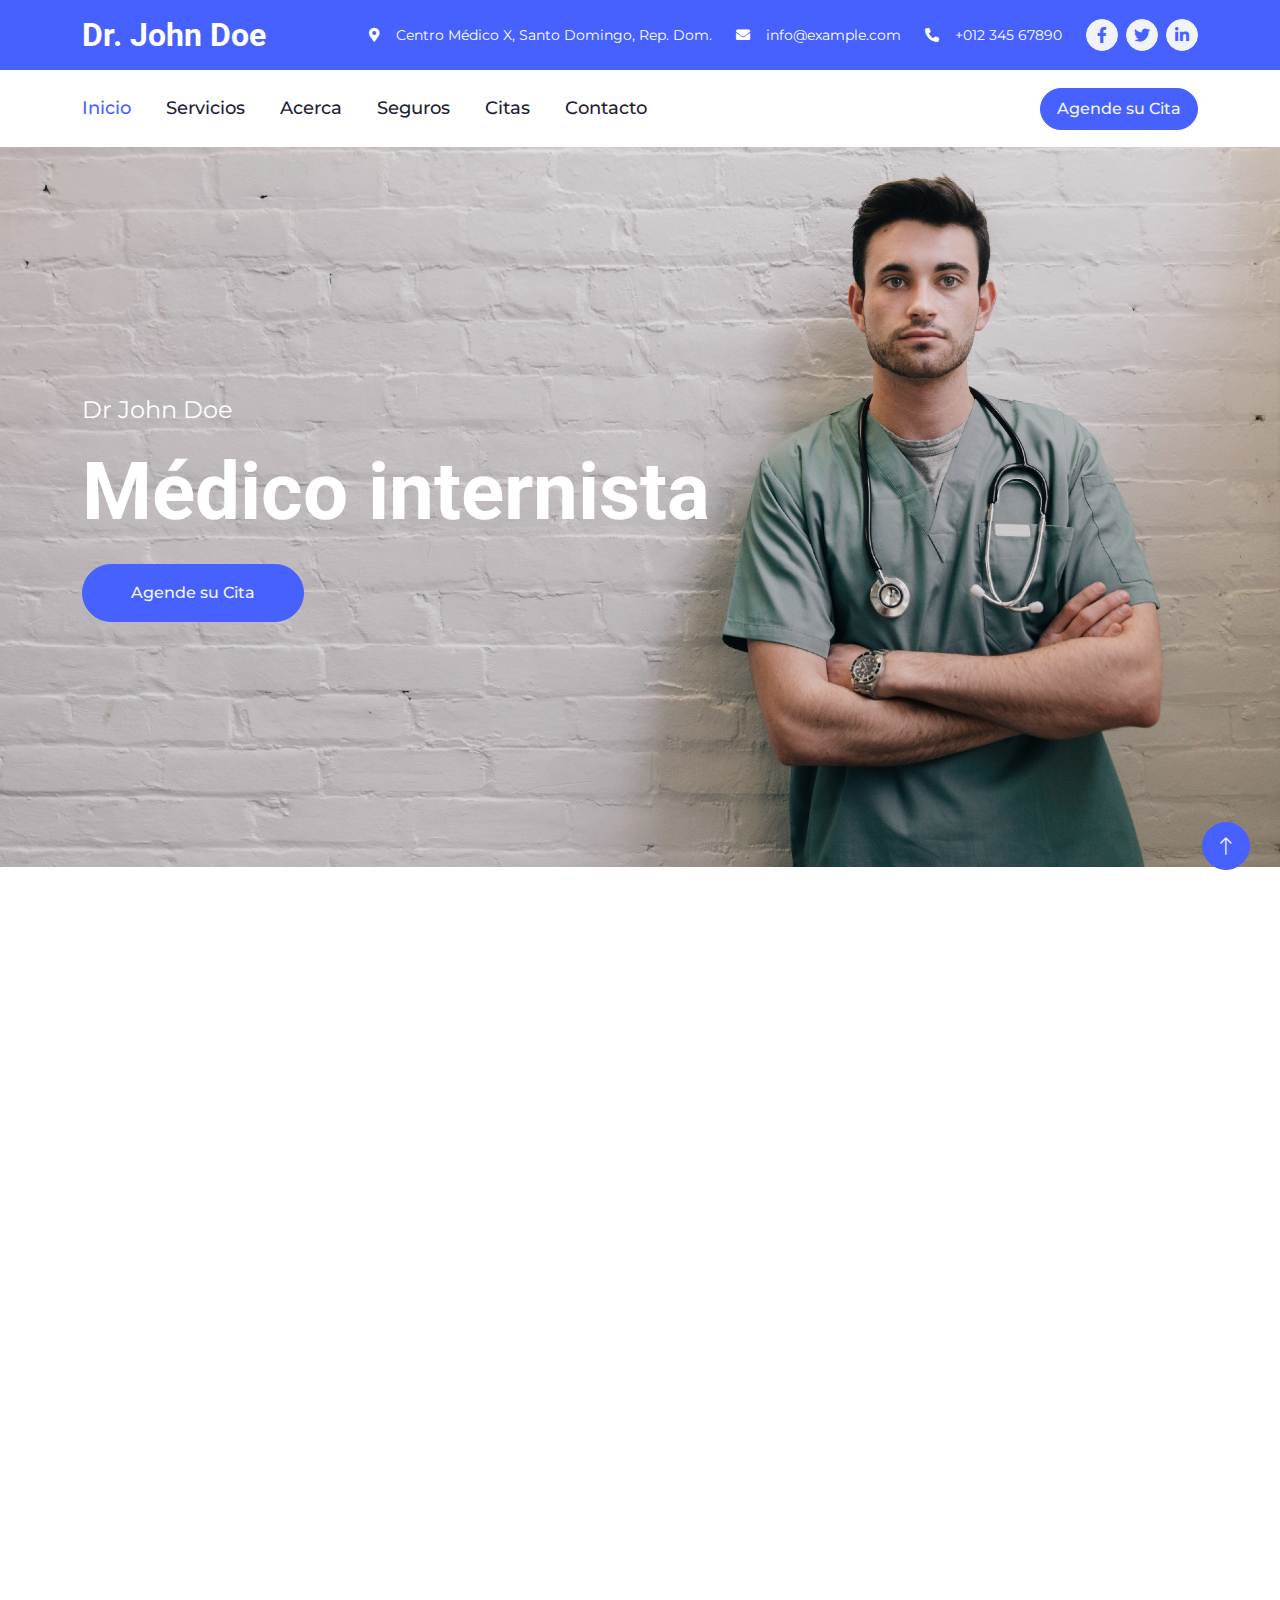
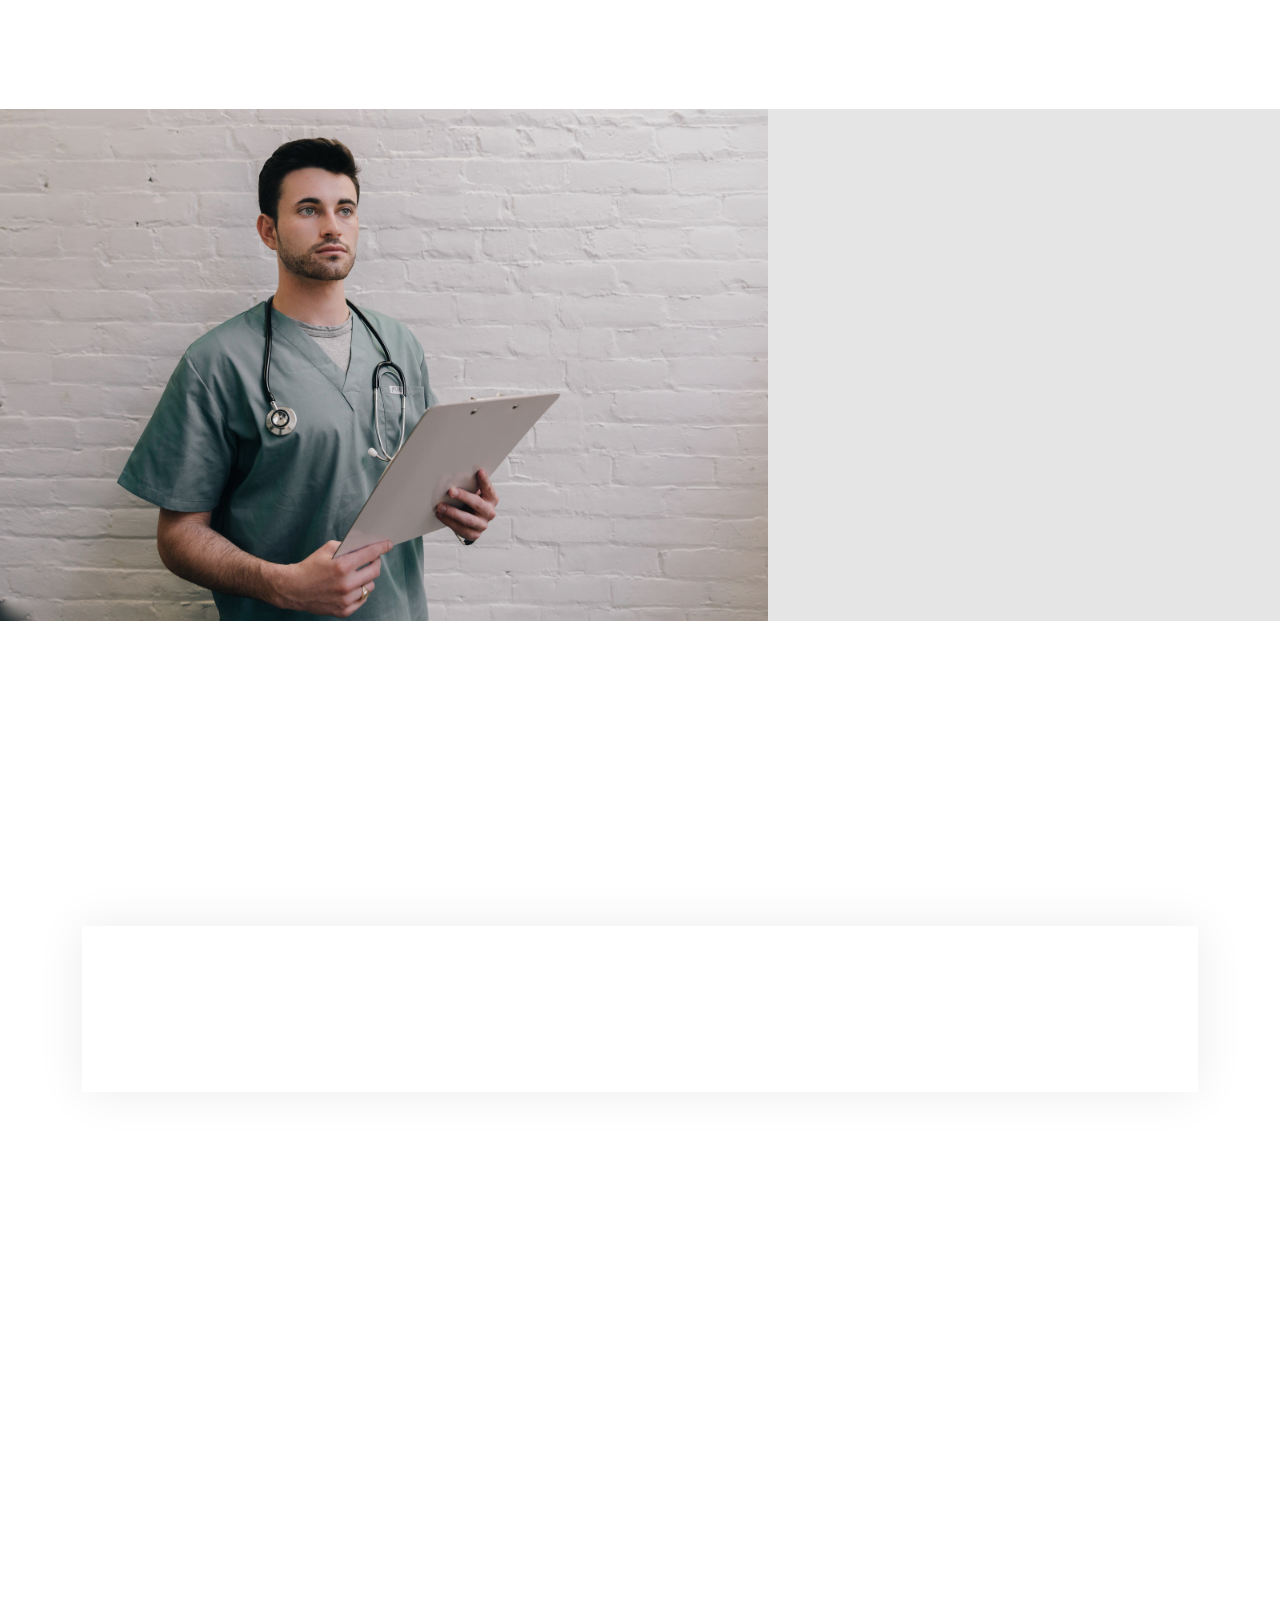
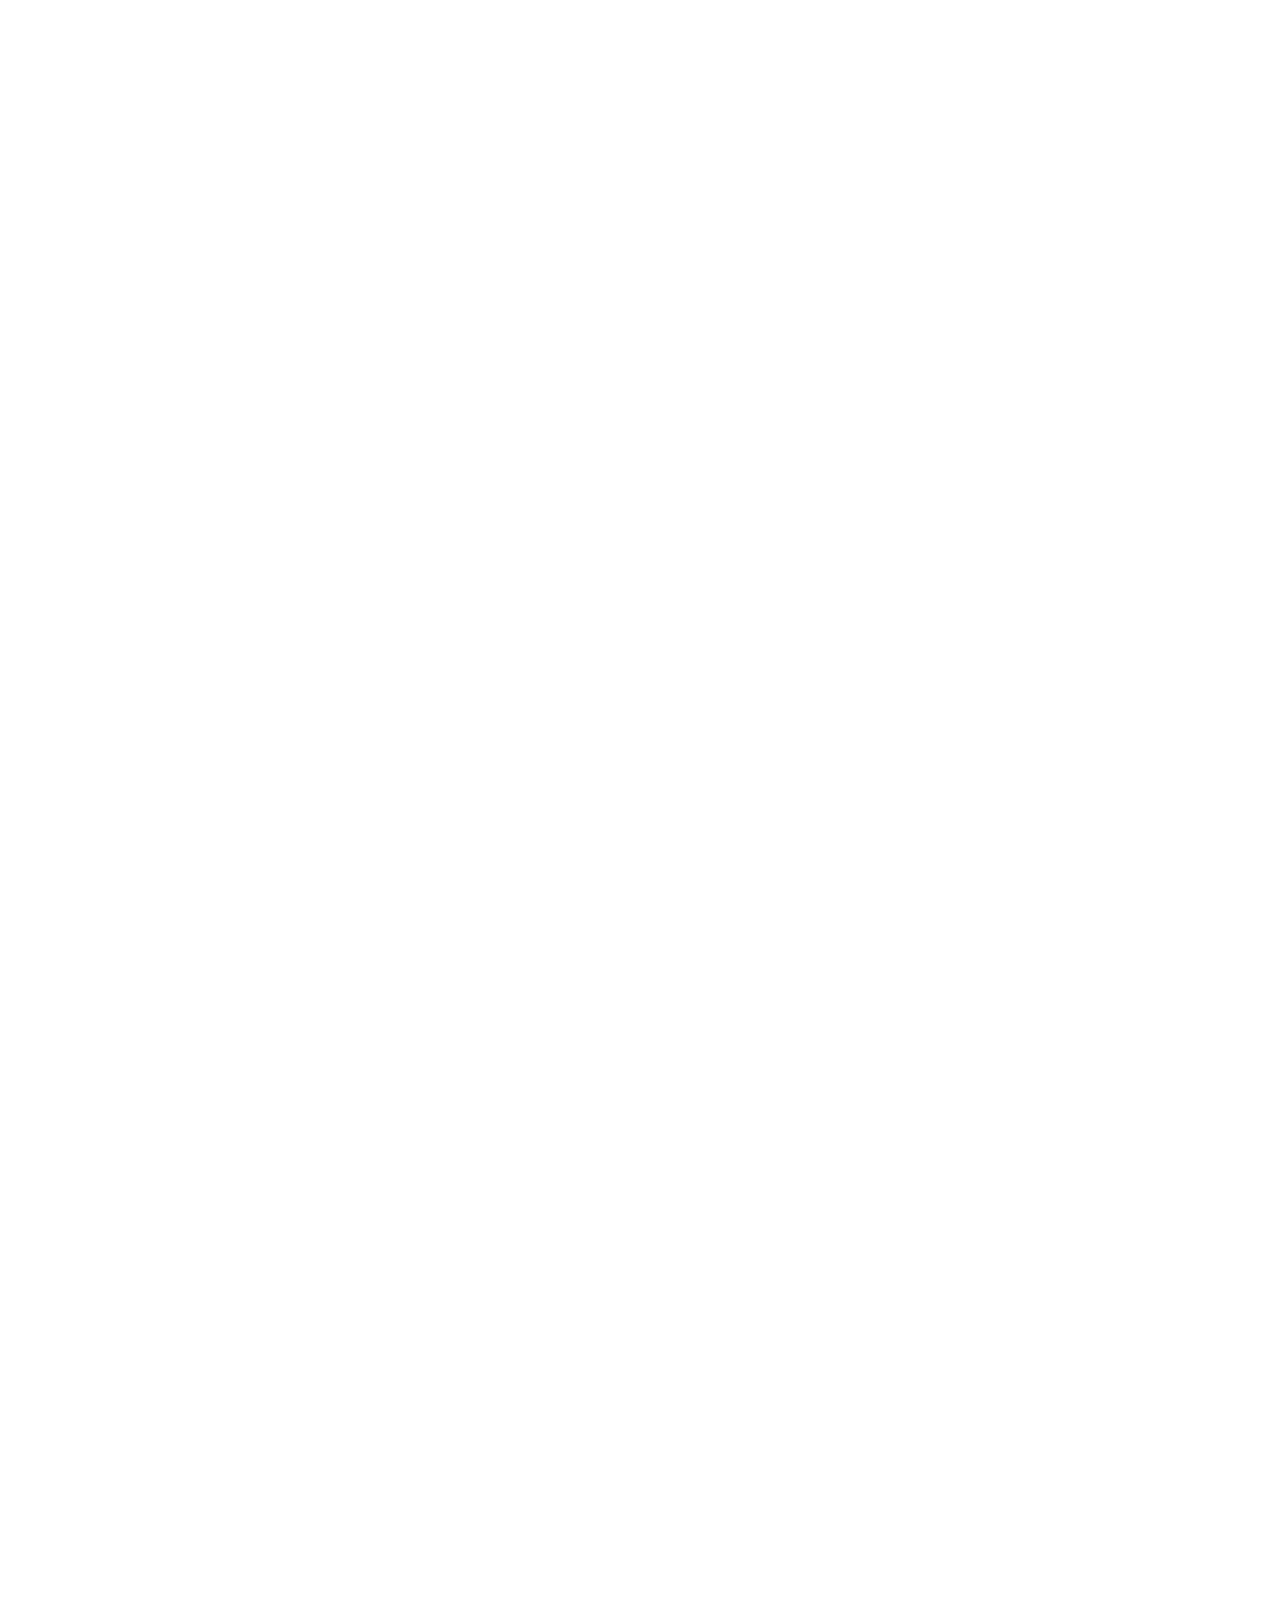
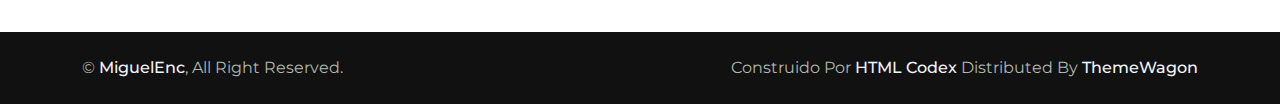
==== commit dde7f3d3: "add ars individual pictures" ====
--- a/doctors-demo/index.html
+++ b/doctors-demo/index.html
@@ -265,76 +265,44 @@
                 <h1 class="display-5 mb-5">Aseguradoras de Salud</h1>
             </div>
             <div class="row g-0 feature-row">
-                <div class="col-md-6 col-lg-3 wow fadeIn" data-wow-delay="0.1s">
-                    <div class="feature-item border h-100 p-5">
-                        <div class="btn-square bg-light rounded-circle mb-4" style="width: 64px; height: 64px;">
-                            <img class="img-fluid" src="img/icon/icon-1.png" alt="Icon">
-                        </div>
-                        <h5 class="mb-3">SeNaSa</h5>
-                        <!-- <p class="mb-0">Stet stet justo dolor sed duo. Ut clita sea sit ipsum diam</p> -->
-                    </div>
-                </div>
-                <div class="col-md-6 col-lg-3 wow fadeIn" data-wow-delay="0.3s">
-                    <div class="feature-item border h-100 p-5">
-                        <div class="btn-square bg-light rounded-circle mb-4" style="width: 64px; height: 64px;">
-                            <img class="img-fluid" src="img/icon/icon-2.png" alt="Icon">
-                        </div>
-                        <h5 class="mb-3">ARS Primera</h5>
-                        <!-- <p class="mb-0">Stet stet justo dolor sed duo. Ut clita sea sit ipsum diam</p> -->
-                    </div>
-                </div>
-                <div class="col-md-6 col-lg-3 wow fadeIn" data-wow-delay="0.5s">
-                    <div class="feature-item border h-100 p-5">
-                        <div class="btn-square bg-light rounded-circle mb-4" style="width: 64px; height: 64px;">
-                            <img class="img-fluid" src="img/icon/icon-3.png" alt="Icon">
-                        </div>
-                        <h5 class="mb-3">ARS Universal</h5>
-                        <!-- <p class="mb-0">Stet stet justo dolor sed duo. Ut clita sea sit ipsum diam</p> -->
-                    </div>
-                </div>
-                <div class="col-md-6 col-lg-3 wow fadeIn" data-wow-delay="0.7s">
-                    <div class="feature-item border h-100 p-5">
-                        <div class="btn-square bg-light rounded-circle mb-4" style="width: 64px; height: 64px;">
-                            <img class="img-fluid" src="img/icon/icon-4.png" alt="Icon">
-                        </div>
-                        <h5 class="mb-3">Maphre Salud ARS</h5>
-                        <!-- <p class="mb-0">Stet stet justo dolor sed duo. Ut clita sea sit ipsum diam</p> -->
-                    </div>
-                </div>
-                <div class="col-md-6 col-lg-3 wow fadeIn" data-wow-delay="0.1s">
-                    <div class="feature-item border h-100 p-5">
-                        <div class="btn-square bg-light rounded-circle mb-4" style="width: 64px; height: 64px;">
-                            <img class="img-fluid" src="img/icon/icon-1.png" alt="Icon">
-                        </div>
-                        <h5 class="mb-3">ARS Humano</h5>
-                        <!-- <p class="mb-0">Stet stet justo dolor sed duo. Ut clita sea sit ipsum diam</p> -->
-                    </div>
-                </div>
-                <div class="col-md-6 col-lg-3 wow fadeIn" data-wow-delay="0.3s">
-                    <div class="feature-item border h-100 p-5">
-                        <div class="btn-square bg-light rounded-circle mb-4" style="width: 64px; height: 64px;">
-                            <img class="img-fluid" src="img/icon/icon-2.png" alt="Icon">
-                        </div>
-                        <h5 class="mb-3">ARS FUTURO</h5>
-                        <!-- <p class="mb-0">Stet stet justo dolor sed duo. Ut clita sea sit ipsum diam</p> -->
-                    </div>
-                </div>
-                <div class="col-md-6 col-lg-3 wow fadeIn" data-wow-delay="0.5s">
-                    <div class="feature-item border h-100 p-5">
-                        <div class="btn-square bg-light rounded-circle mb-4" style="width: 64px; height: 64px;">
-                            <img class="img-fluid" src="img/icon/icon-3.png" alt="Icon">
-                        </div>
-                        <h5 class="mb-3">ARS Reservas</h5>
-                        <!-- <p class="mb-0">Stet stet justo dolor sed duo. Ut clita sea sit ipsum diam</p> -->
-                    </div>
-                </div>
-                <div class="col-md-6 col-lg-3 wow fadeIn" data-wow-delay="0.7s">
-                    <div class="feature-item border h-100 p-5">
-                        <div class="btn-square bg-light rounded-circle mb-4" style="width: 64px; height: 64px;">
-                            <img class="img-fluid" src="img/icon/icon-4.png" alt="Icon">
-                        </div>
-                        <h5 class="mb-3">ARS UASD</h5>
-                        <!-- <p class="mb-0">Stet stet justo dolor sed duo. Ut clita sea sit ipsum diam</p> -->
+                <div class="col-md-6 col-lg-3 wow fadeIn" data-wow-delay="0.3s">
+                    <div class="d-flex align-items-center" style="height: 100%">
+                        <img class="mx-auto" src="img/ars/senasa.jpg" alt="Ars-Image" style="max-width: 70%; height: auto">
+                    </div>
+                </div>
+                <div class="col-md-6 col-lg-3 wow fadeIn" data-wow-delay="0.3s">
+                    <div class="d-flex align-items-center" style="height: 100%">
+                        <img class="mx-auto" src="img/ars/primera.png" alt="Ars-Image" style="max-width: 70%; height: auto">
+                    </div>
+                </div>
+                <div class="col-md-6 col-lg-3 wow fadeIn" data-wow-delay="0.3s">
+                    <div class="d-flex align-items-center" style="height: 100%">
+                        <img class="mx-auto" src="img/ars/universal.jpg" alt="Ars-Image" style="max-width: 70%; height: auto">
+                    </div>
+                </div>
+                <div class="col-md-6 col-lg-3 wow fadeIn" data-wow-delay="0.3s">
+                    <div class="d-flex align-items-center" style="height: 100%">
+                        <img class="mx-auto" src="img/ars/mapfre.png" alt="Ars-Image" style="max-width: 70%; height: auto">
+                    </div>
+                </div>
+                <div class="col-md-6 col-lg-3 wow fadeIn" data-wow-delay="0.3s">
+                    <div class="d-flex align-items-center" style="height: 100%">
+                        <img class="mx-auto" src="img/ars/humano.jpg" alt="Ars-Image" style="max-width: 70%; height: auto">
+                    </div>
+                </div>
+                <div class="col-md-6 col-lg-3 wow fadeIn" data-wow-delay="0.3s">
+                    <div class="d-flex align-items-center" style="height: 100%">
+                        <img class="mx-auto" src="img/ars/futuro.jpg" alt="Ars-Image" style="max-width: 70%; height: auto">
+                    </div>
+                </div>
+                <div class="col-md-6 col-lg-3 wow fadeIn" data-wow-delay="0.3s">
+                    <div class="d-flex align-items-center" style="height: 100%">
+                        <img class="mx-auto" src="img/ars/reservas.jpg" alt="Ars-Image" style="max-width: 70%; height: auto">
+                    </div>
+                </div>
+                <div class="col-md-6 col-lg-3 wow fadeIn" data-wow-delay="0.3s">
+                    <div class="d-flex align-items-center" style="height: 100%">
+                        <img class="mx-auto" src="img/ars/uasd.png" alt="Ars-Image" style="max-width: 70%; height: auto">
                     </div>
                 </div>
             </div>
@@ -349,13 +317,18 @@
                 <div class="col-lg-6 wow fadeInUp" data-wow-delay="0.1s">
                     <p class="fs-5 fw-medium text-primary">Citas</p>
                     <h1 class="display-5 mb-4">Agende su cita aquí!</h1>
-                    <img class="img-fluid" src="img/ars.jpg" alt="Icon">
-                    <!-- <a class="d-inline-flex align-items-center rounded overflow-hidden border border-primary" href="">
+                    <p>Puedes agendar el tipo de consulta que se adapte a tus necesidades</p>
+                    <ul>
+                        <li>Primera Consulta (1 hora)</li>
+                        <li>Consulta regular (1 hora)</li>
+                        <li>Consulta seguimiento (30 minutos)</li>
+                    </ul>
+                    <a class="d-inline-flex align-items-center rounded overflow-hidden border border-primary" href="">
                         <span class="btn-lg-square bg-primary" style="width: 55px; height: 55px;">
                             <i class="fa fa-phone-alt text-white"></i>
                         </span>
                         <span class="fs-5 fw-medium mx-4">+012 345 6789</span>
-                    </a> -->
+                    </a>
                 </div>
                 <div class="col-lg-6 wow fadeInUp" data-wow-delay="0.5s">
                     <!-- Calendly inline widget begin -->
@@ -373,7 +346,7 @@
         <div class="container">
             <div class="text-center mx-auto wow fadeInUp" data-wow-delay="0.1s" style="max-width: 500px;">
                 <p class="fs-5 fw-medium text-primary">Contáctame</p>
-                <h1 class="display-5 mb-5">Puede contactarme por éstas vías</h1>
+                <h1 class="display-5 mb-5">Puede contactarme por estas vías</h1>
             </div>
             <div class="row g-5">
                 <div class="col-lg-6 wow fadeInUp" data-wow-delay="0.1s">
